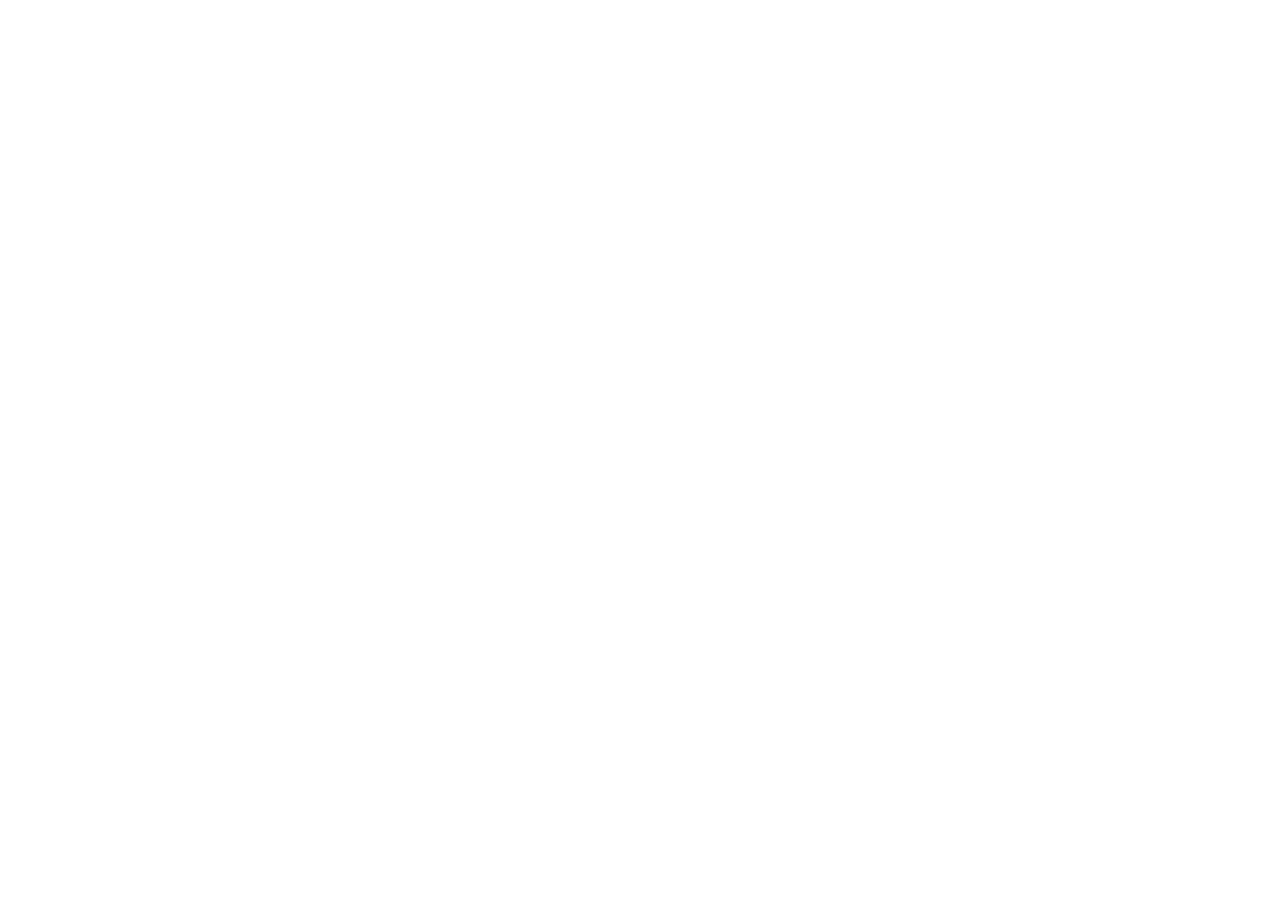
==== Contact.html @ b68d8ba4 "Mise à  jour" ====
<!DOCTYPE html>
<html lang="en">
<head>
    <meta charset="UTF-8">
    <meta name="viewport" content="width=device-width, initial-scale=1.0">
    <title>Contact | MS</title>
    <link rel="stylesheet" href="style.css">
</head>
<body>
    <header></header>
    <section></section>
    <footer></footer>
    <script src="main.js"></script>
</body>
</html>
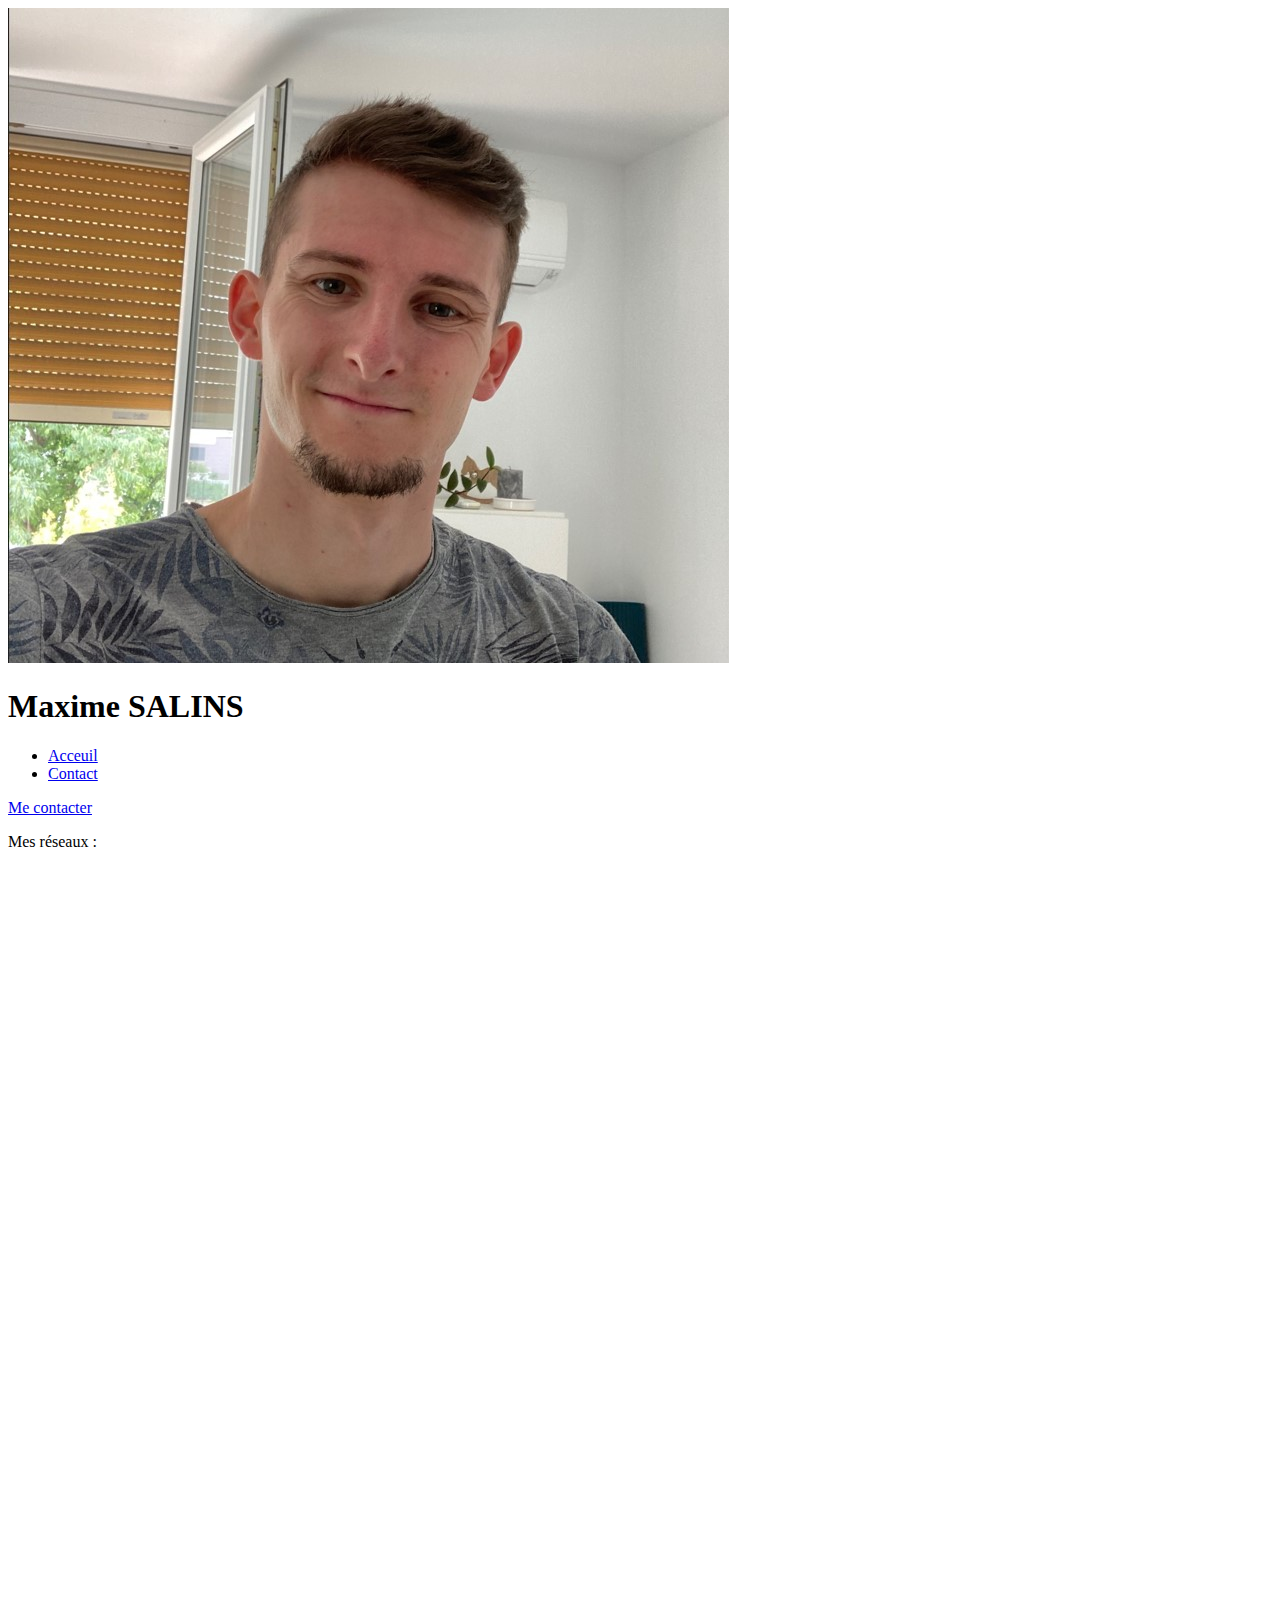
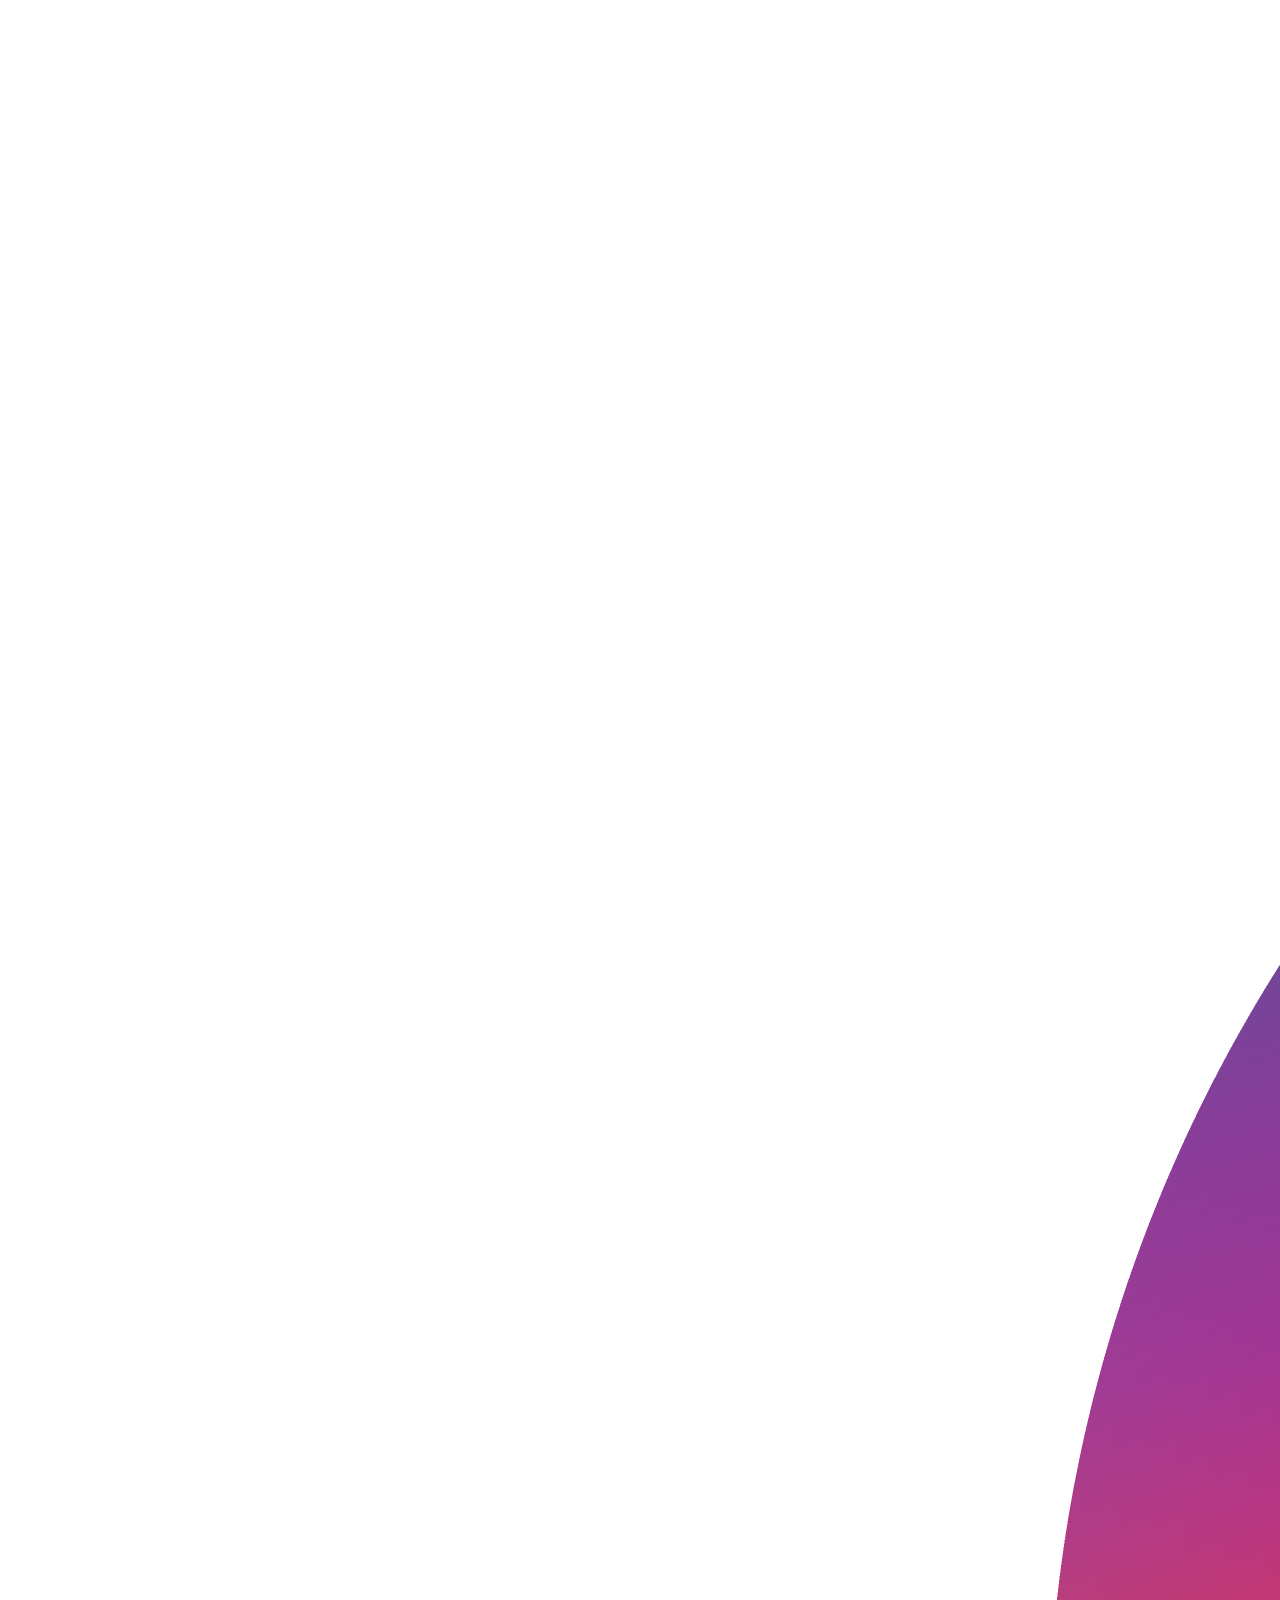
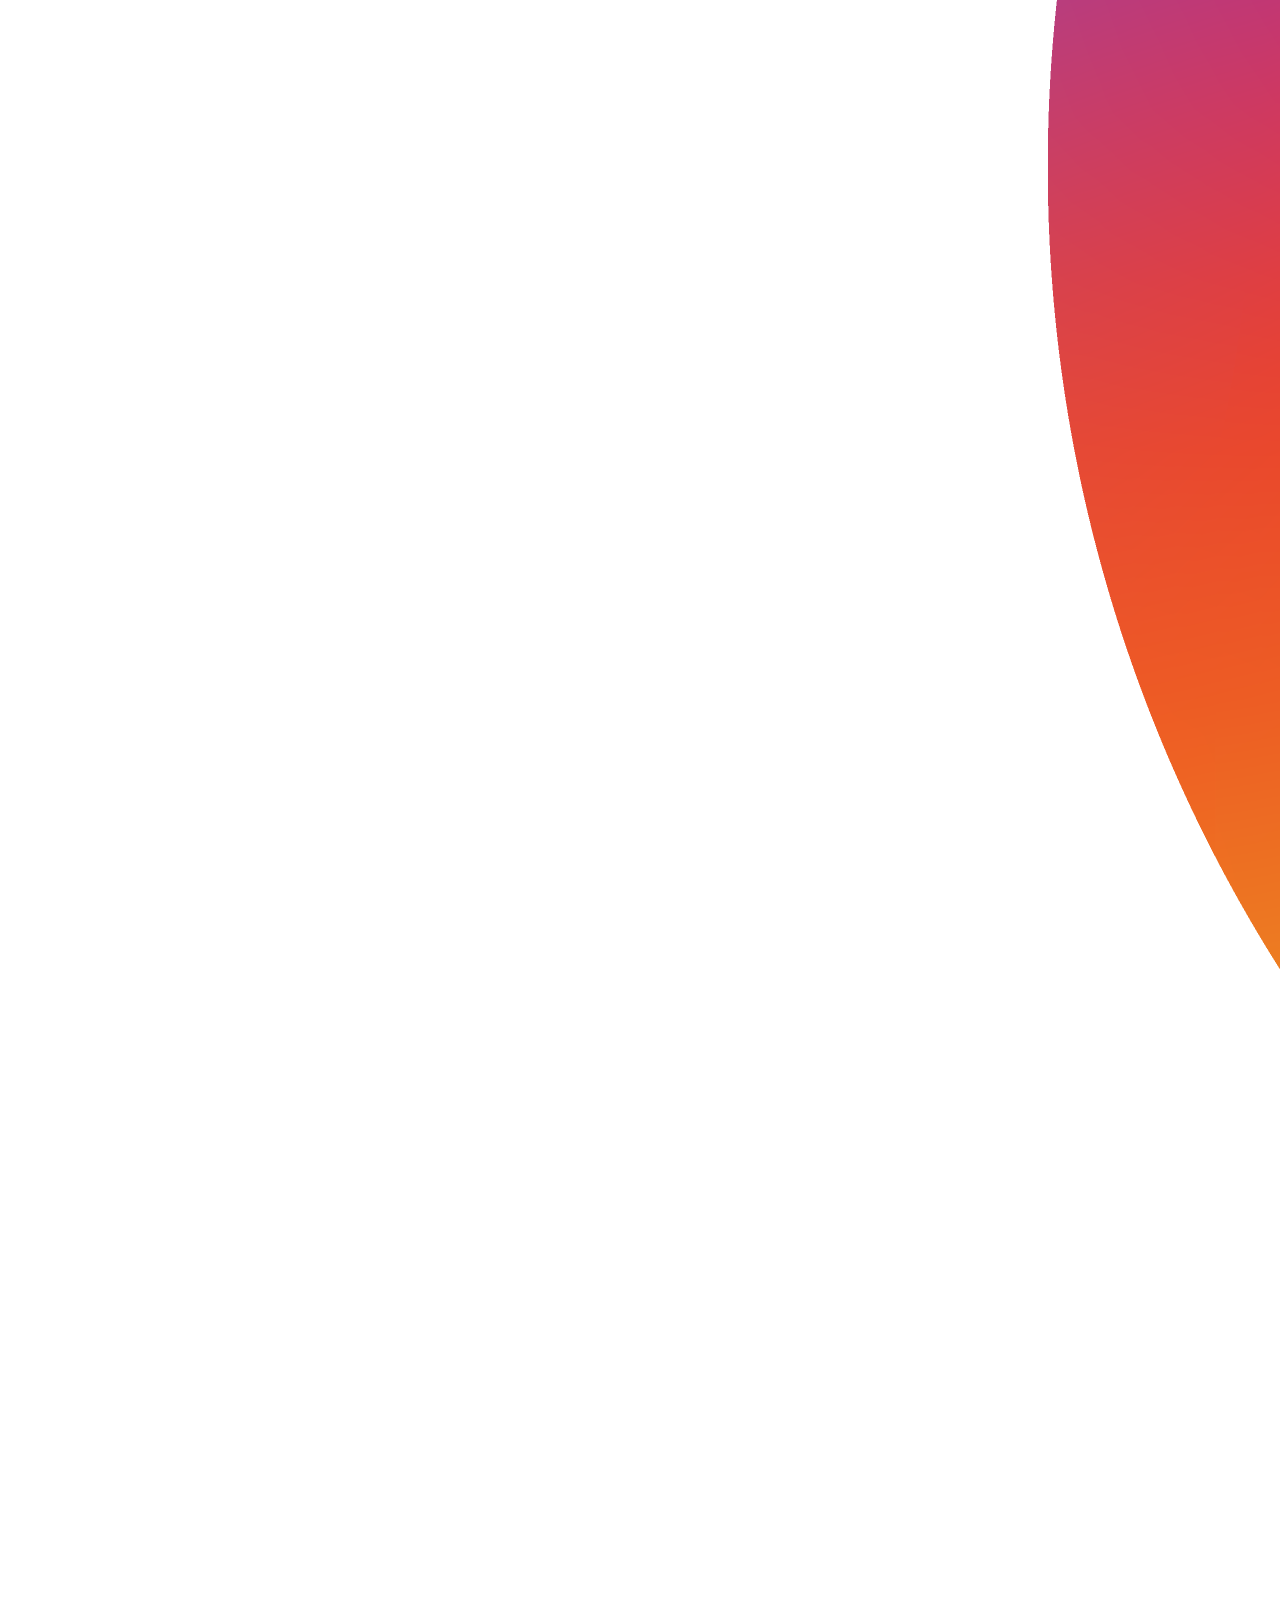
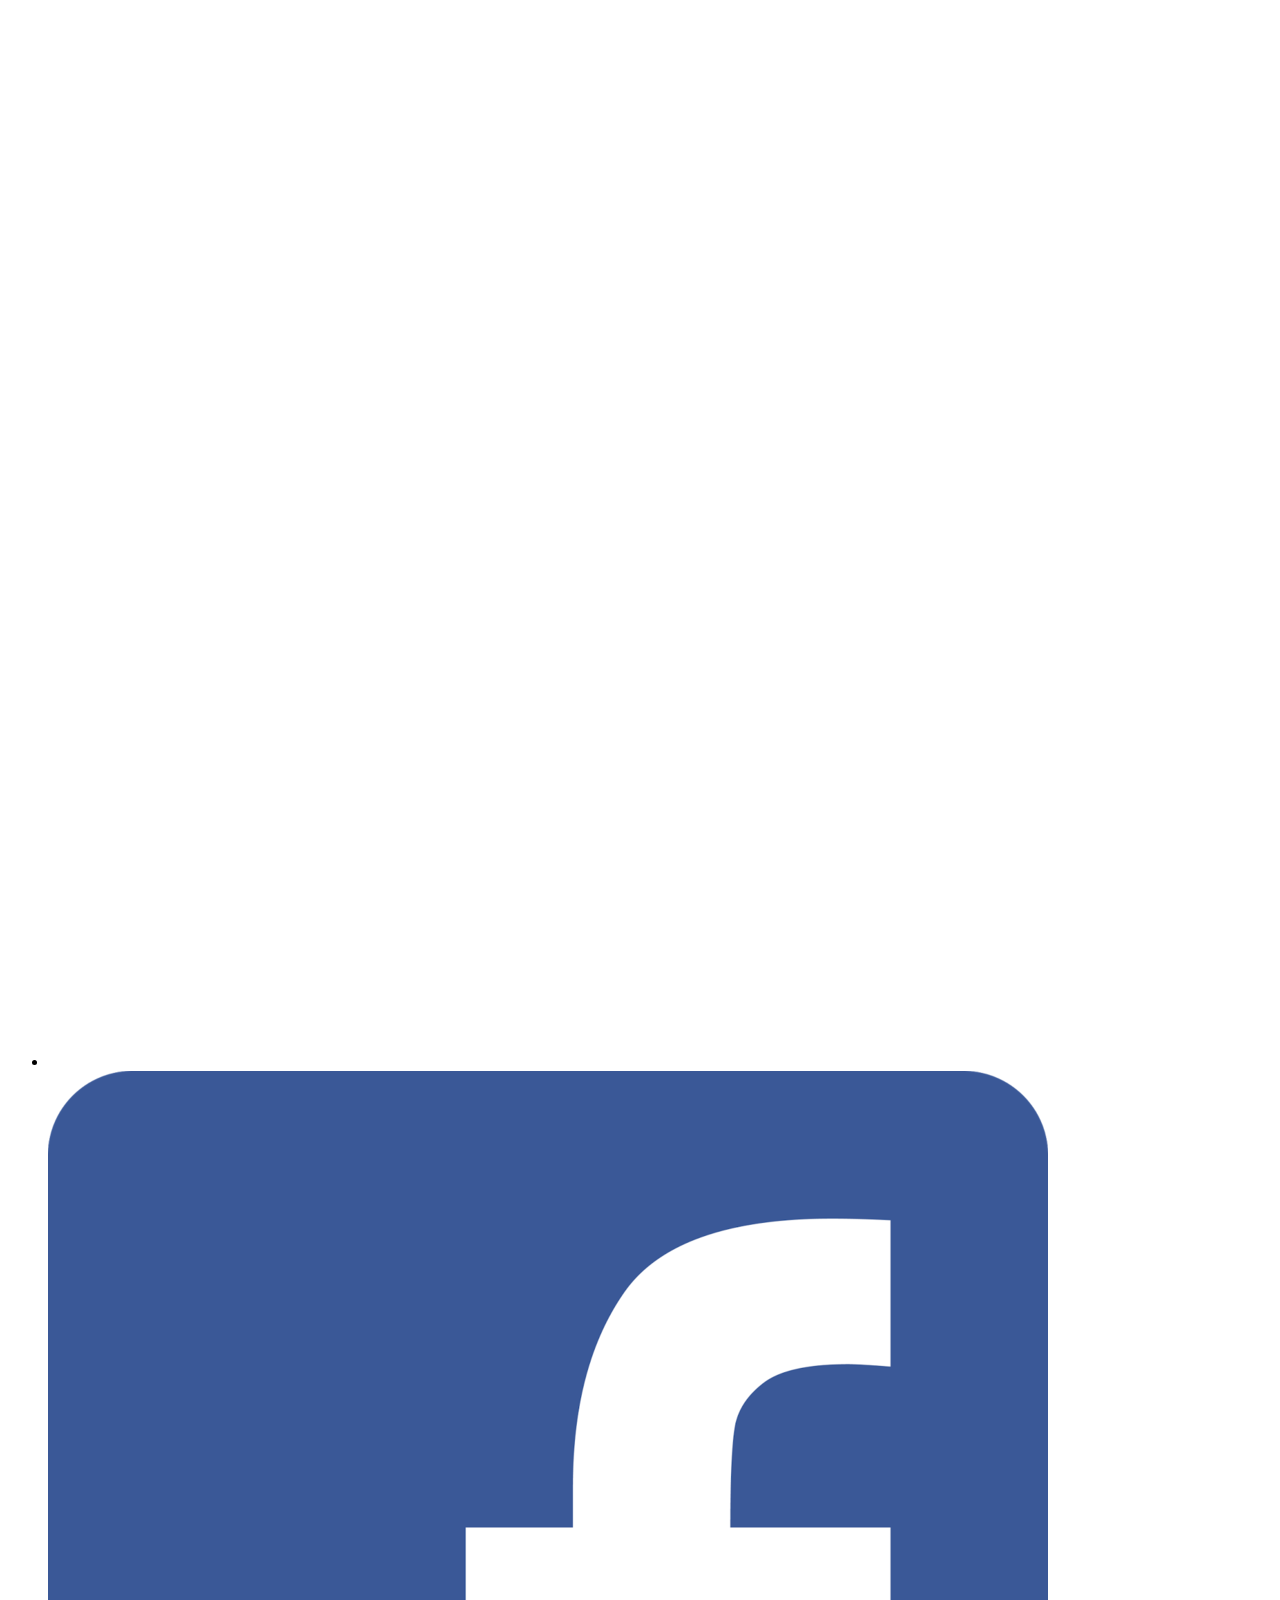
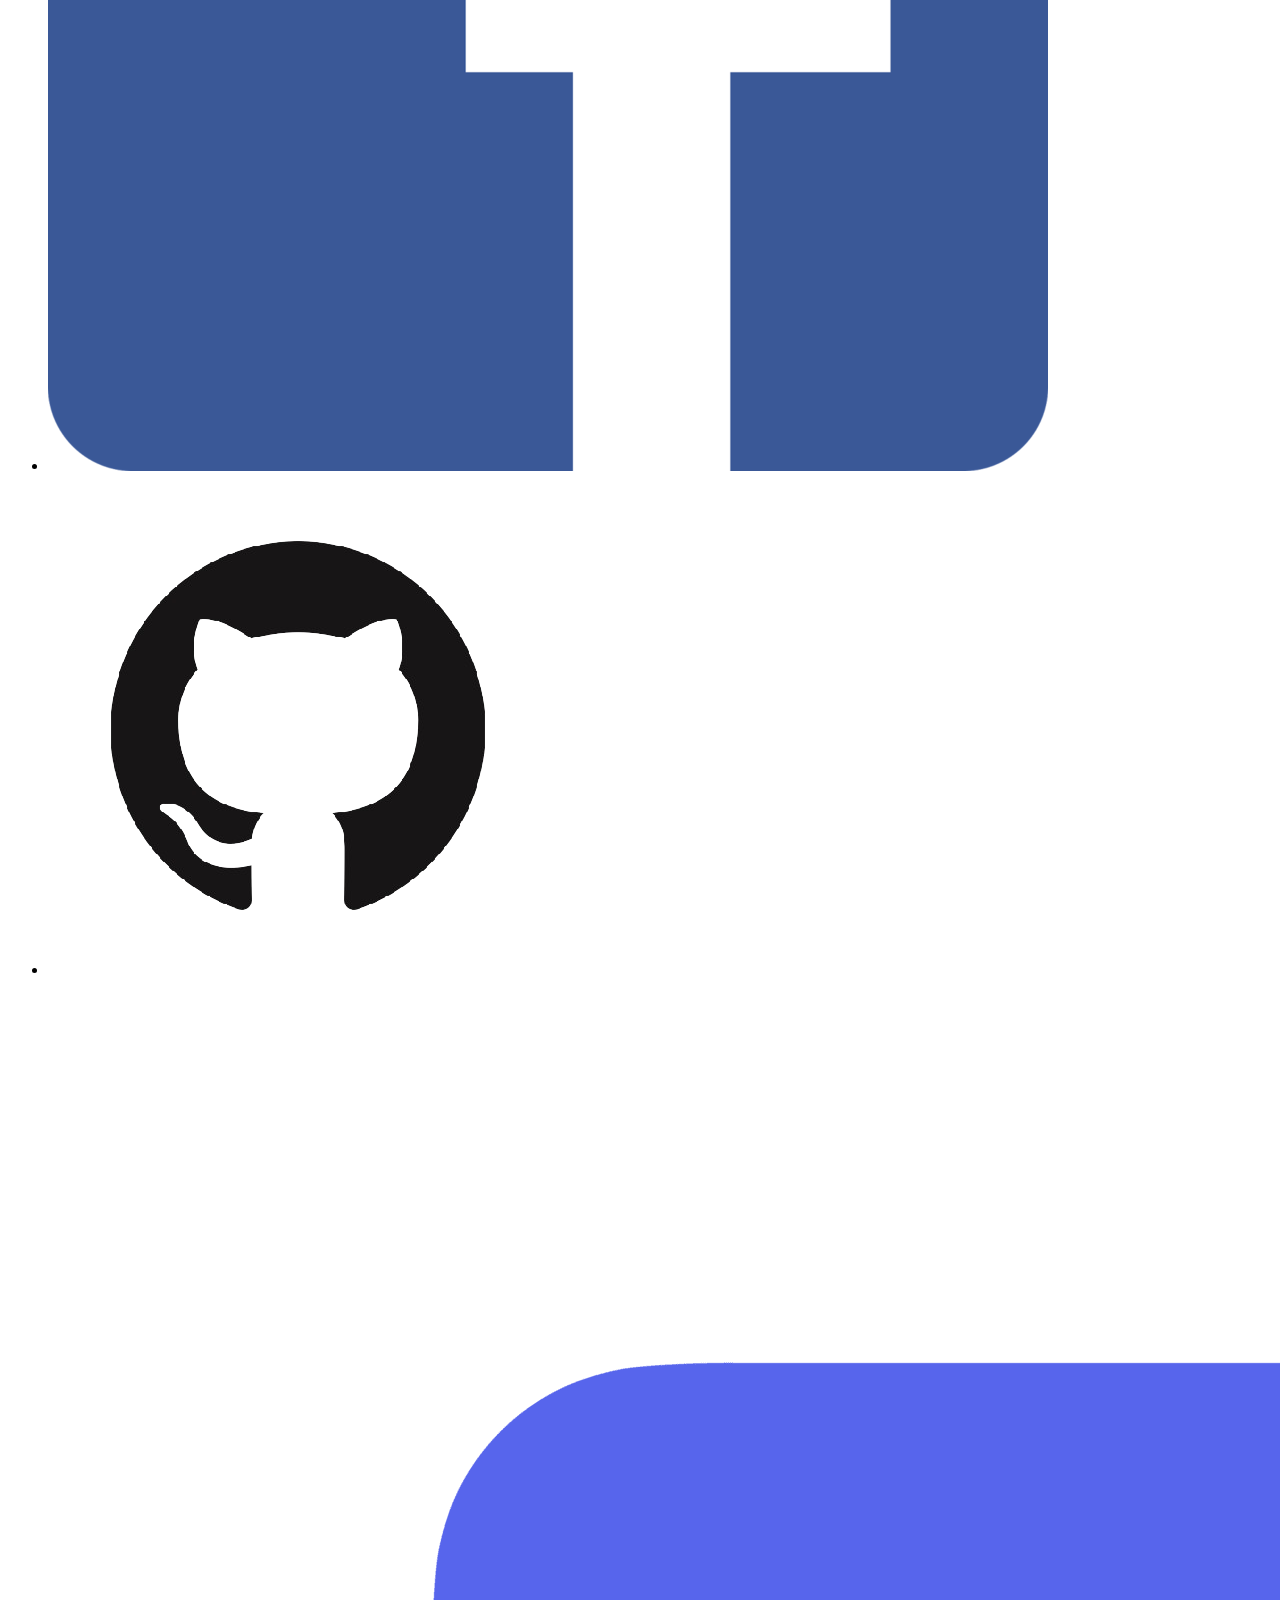
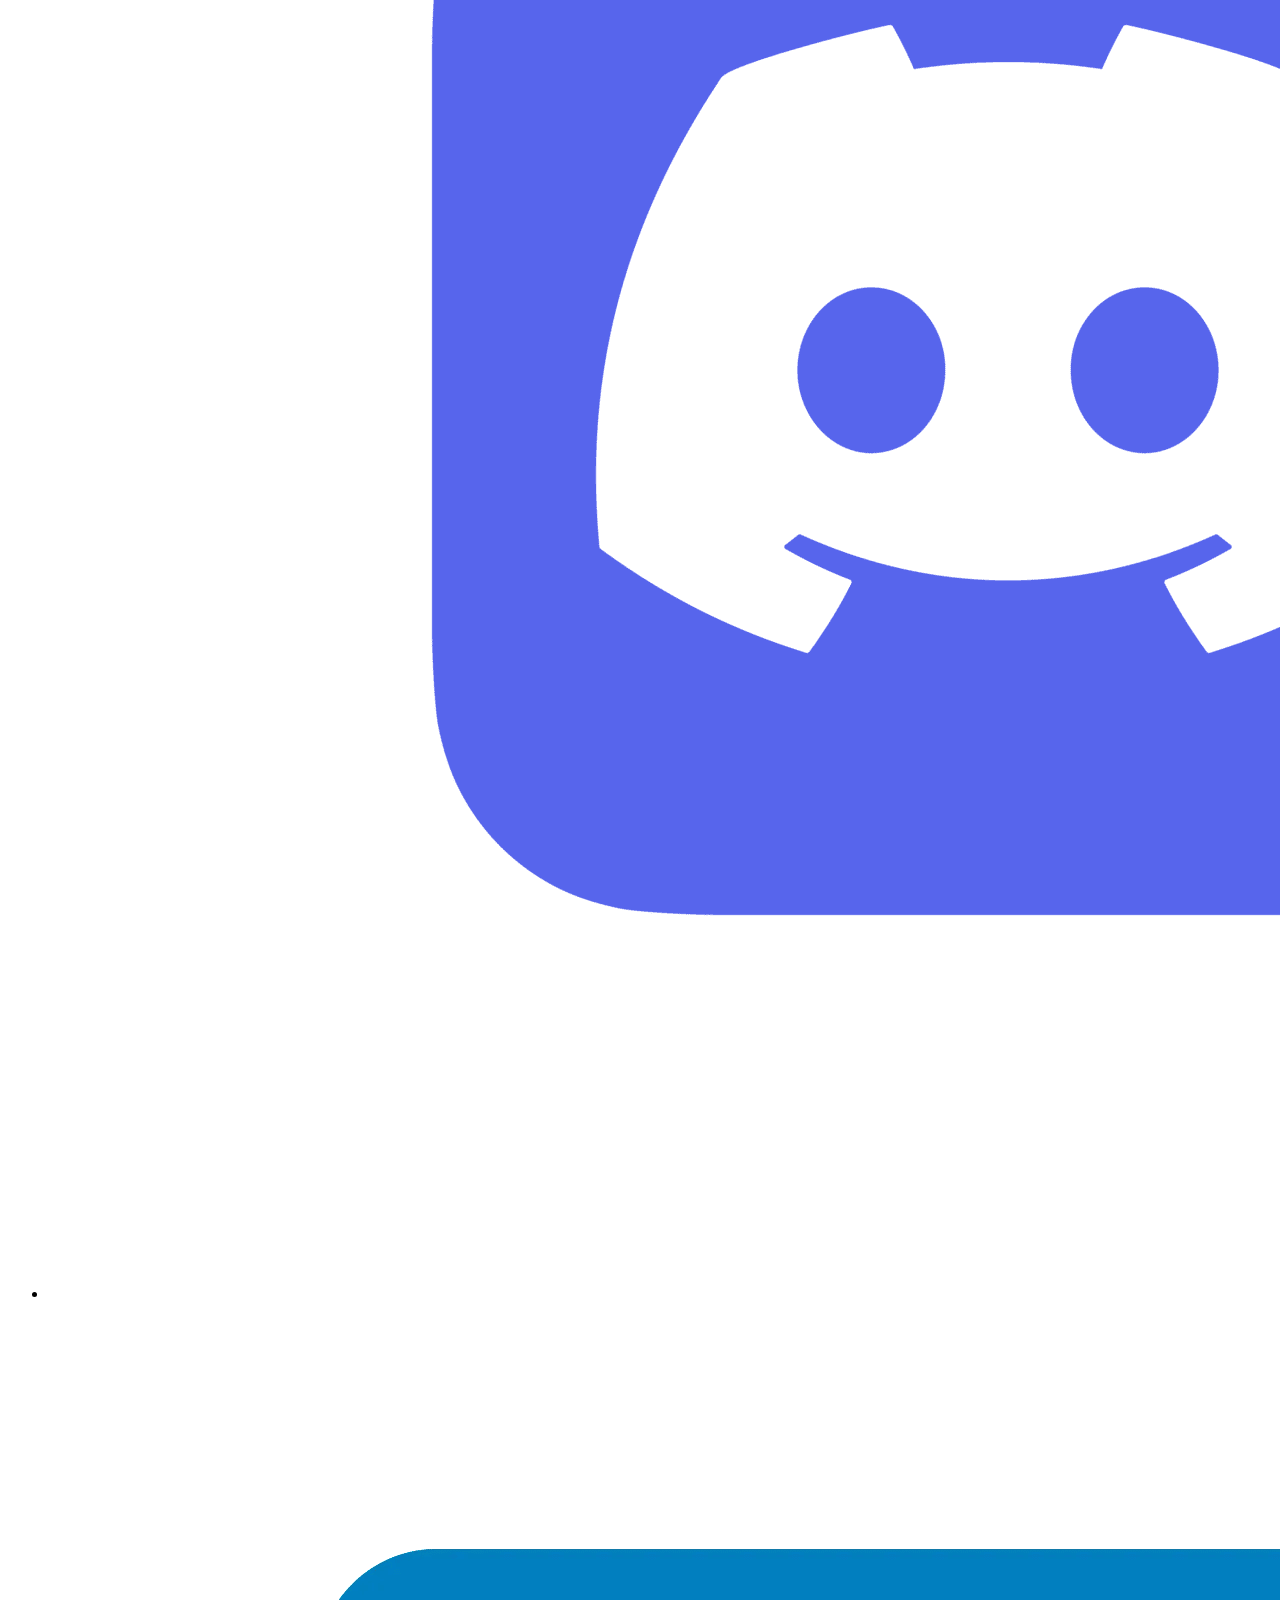
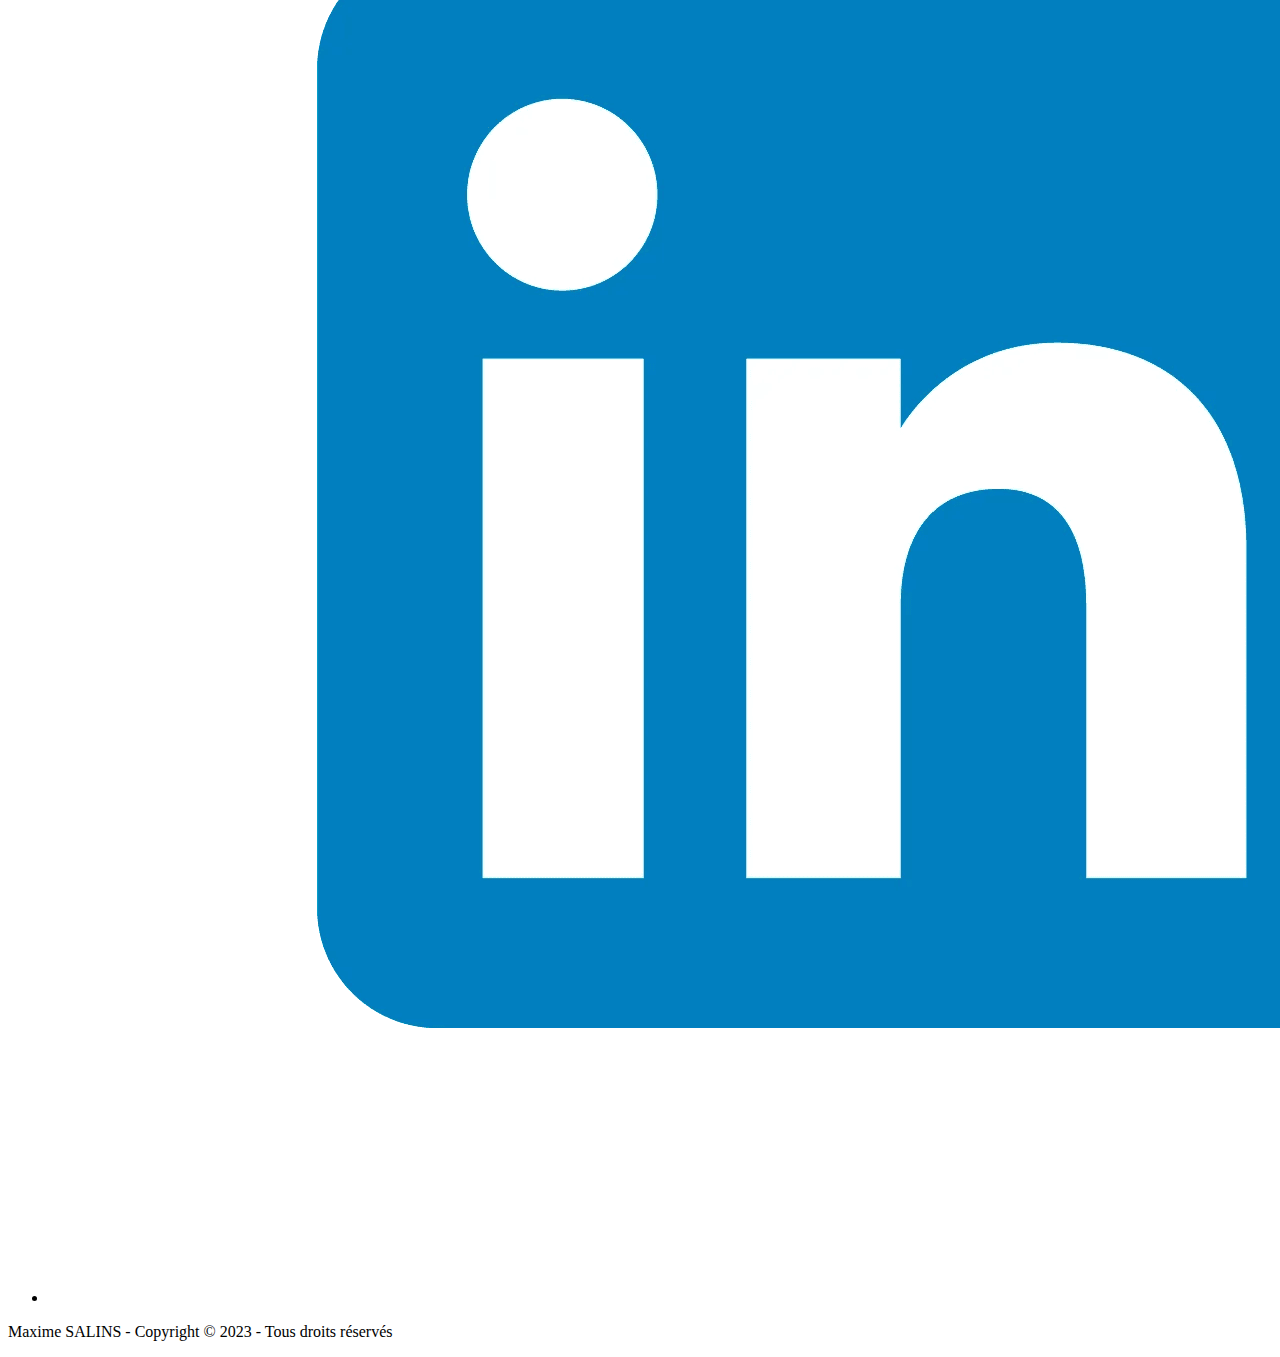
==== commit edb4d513: "Nouvelle version" ====
--- a/Contact.html
+++ b/Contact.html
@@ -4,12 +4,38 @@
     <meta charset="UTF-8">
     <meta name="viewport" content="width=device-width, initial-scale=1.0">
     <title>Contact | MS</title>
-    <link rel="stylesheet" href="style.css">
+    <link rel="stylesheet" href="Contact.style.css">
 </head>
 <body>
-    <header></header>
-    <section></section>
-    <footer></footer>
+    <header>
+        <img src="asset/photo-perso.jpg" alt="Photo-profil">
+        <h1>Maxime SALINS</h1>
+        <nav>
+            <ul>
+                <li><a href="index.html">Acceuil</a></li>
+                <li><a href="Contact.html">Contact</a></li>
+            </ul>
+        </nav>
+    </header>
+    <section>
+        <form action="">
+            
+        </form>
+    </section>
+    <footer>
+        <a href="Contact.html">Me contacter</a>
+        <nav>
+            <p>Mes réseaux :</p>
+            <ul>
+                <li><a href="https://www.instagram.com/maxime_salins/" target="_blank"><img src="asset/Instagram-logo.png" alt="Instagram-logo"></a></li>
+                <li><a href="https://www.facebook.com/profile.php?id=100010088231718" target="_blank"><img src="asset/FB-logo.png" alt="FB-logo"></a></li>
+                <li><a href="https://github.com/Maxime-SALINS" target="_blank"><img src="asset/Logo-GitHub.png" alt="Logo-GitHub"></a></li>
+                <li><a href="https://discord.gg/mXKbTFPu" target="_blank"><img src="asset/Logo-Discord.png" alt="Logo-Discord"></a></li>
+                <li><a href="https://www.linkedin.com/in/maxime-salins-091b7b204/" target="_blank"><img src="asset/logo-linkedin.png" alt="logo-linkedin"></a></li>
+            </ul>
+        </nav>
+        <p>Maxime SALINS - Copyright © 2023 - Tous droits réservés</p>
+    </footer>
     <script src="main.js"></script>
 </body>
 </html>--- a/Contact.style.css
+++ b/Contact.style.css
@@ -0,0 +1,11 @@
+/* Styles media pour le resposive*/
+
+@media screen and (min-width: 769px) {
+    /* Styles pour les écrans tablettes */
+}
+
+@media screen and (max-width: 768px) {
+    /* Styles pour les écrans mobiles */
+}
+
+/* Style Header*/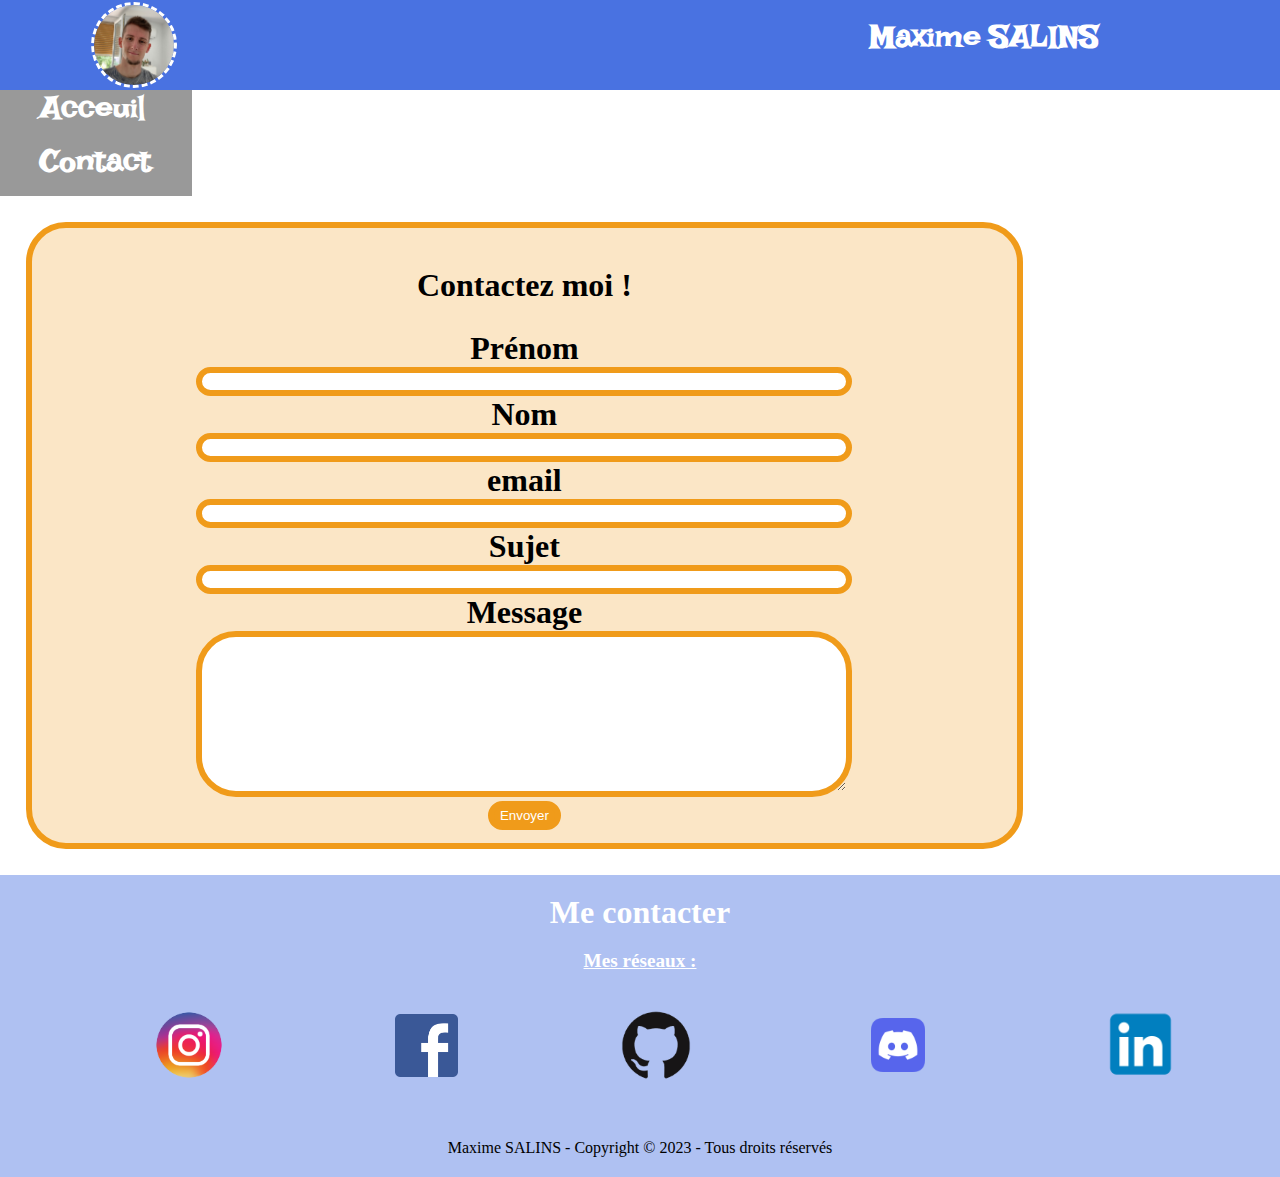
==== commit 9e2bbe62: "Mise à jour" ====
--- a/Contact.html
+++ b/Contact.html
@@ -5,36 +5,52 @@
     <meta name="viewport" content="width=device-width, initial-scale=1.0">
     <title>Contact | MS</title>
     <link rel="stylesheet" href="Contact.style.css">
+    <link rel="preconnect" href="https://fonts.googleapis.com">
+    <link rel="preconnect" href="https://fonts.gstatic.com" crossorigin>
+    <link href="https://fonts.googleapis.com/css2?family=Kaushan+Script&family=Lakki+Reddy&display=swap" rel="stylesheet">
 </head>
 <body>
     <header>
-        <img src="asset/photo-perso.jpg" alt="Photo-profil">
-        <h1>Maxime SALINS</h1>
-        <nav>
-            <ul>
+        <div class="header_title">
+            <img id="img_size" src="asset/photo-perso.jpg" alt="Photo-profil">
+            <h1>Maxime SALINS</h1>
+        </div>
+        <nav class="navbar_header">
+            <ul class="ul_navbar_header">
                 <li><a href="index.html">Acceuil</a></li>
                 <li><a href="Contact.html">Contact</a></li>
             </ul>
         </nav>
     </header>
-    <section>
+    <section id="section_form">
         <form action="">
-            
+            <h2>Contactez moi !</h2>
+            <label for="fname">Prénom</label><br>
+            <input type="text" id="fname" name="fname"><br>
+            <label for="lname">Nom</label><br>
+            <input type="text" id="lname" name="lname"><br>
+            <label for="email">email</label><br>
+            <input type="text" id="email" name="email"><br>
+            <label for="subject">Sujet</label><br>
+            <input type="text" id="subject" name="subject"><br>
+            <label for="descript">Message</label><br>
+            <textarea name="message" id="message" cols="30" rows="10"></textarea><br>
+            <input type="submit" value="Envoyer" id="submit">
         </form>
     </section>
     <footer>
-        <a href="Contact.html">Me contacter</a>
+        <a id="Contact_footer" href="Contact.html">Me contacter</a>
         <nav>
-            <p>Mes réseaux :</p>
-            <ul>
-                <li><a href="https://www.instagram.com/maxime_salins/" target="_blank"><img src="asset/Instagram-logo.png" alt="Instagram-logo"></a></li>
-                <li><a href="https://www.facebook.com/profile.php?id=100010088231718" target="_blank"><img src="asset/FB-logo.png" alt="FB-logo"></a></li>
-                <li><a href="https://github.com/Maxime-SALINS" target="_blank"><img src="asset/Logo-GitHub.png" alt="Logo-GitHub"></a></li>
-                <li><a href="https://discord.gg/mXKbTFPu" target="_blank"><img src="asset/Logo-Discord.png" alt="Logo-Discord"></a></li>
-                <li><a href="https://www.linkedin.com/in/maxime-salins-091b7b204/" target="_blank"><img src="asset/logo-linkedin.png" alt="logo-linkedin"></a></li>
+            <p id="p_footer_1">Mes réseaux :</p>
+            <ul class="ul_navbar_footer">
+                <li><a href="https://www.instagram.com/maxime_salins/" target="_blank"><img id="img_size_insta" src="asset/Instagram-logo.png" alt="Instagram-logo"></a></li>
+                <li><a href="https://www.facebook.com/profile.php?id=100010088231718" target="_blank"><img id="img_size_FB" src="asset/FB-logo.png" alt="FB-logo"></a></li>
+                <li><a href="https://github.com/Maxime-SALINS" target="_blank"><img class="img_size_footer" src="asset/Logo-GitHub.png" alt="Logo-GitHub"></a></li>
+                <li><a href="https://discord.gg/mXKbTFPu" target="_blank"><img class="img_size_footer" src="asset/Logo-Discord.png" alt="Logo-Discord"></a></li>
+                <li><a href="https://www.linkedin.com/in/maxime-salins-091b7b204/" target="_blank"><img class="img_size_footer" src="asset/logo-linkedin.png" alt="logo-linkedin"></a></li>
             </ul>
         </nav>
-        <p>Maxime SALINS - Copyright © 2023 - Tous droits réservés</p>
+        <p id="p_footer">Maxime SALINS - Copyright © 2023 - Tous droits réservés</p>
     </footer>
     <script src="main.js"></script>
 </body>
--- a/Contact.style.css
+++ b/Contact.style.css
@@ -8,4 +8,165 @@
     /* Styles pour les écrans mobiles */
 }
 
-/* Style Header*/+/*Style body */
+
+body{
+    margin: 0%;
+    padding: 0%;
+}
+
+/* Style Header */
+
+.header_title{
+    background-color: #4972E1;
+    display: flex;
+    flex-direction: row;
+    flex-wrap: nowrap;
+    justify-content: space-around;
+    align-items: center;
+    align-content: stretch;
+    width: 100%;
+    height: 10vh;
+}
+
+#img_size{
+    border: 3px dashed white;
+    border-radius: 300%;
+    margin-right: 40%;
+    width: 5rem;
+    height: 5rem;
+}
+
+h1{
+    font-family: 'Lakki Reddy', serif;
+    color: white;
+    width: 25%;
+    margin: 0%;
+}
+
+.navbar_header{
+    background-color: rgba(0 , 0 , 0 , 0.4);
+    width: 12rem;
+}
+
+.ul_navbar_header{
+    list-style-type: none;
+    display: inline-block;
+    margin: 0%;
+}
+
+Li a {
+    color: white;
+    text-decoration: none;
+    font-family: 'Lakki Reddy' , serif;
+    font-weight: bolder;
+    font-size: xx-large;
+}
+
+/* Style formaulaire */
+
+#section_form {
+    background-color: #F09B1A40;
+    border: 6px solid #F09B1A;
+    border-radius: 40px;
+    text-align: center;
+    width: 60rem;
+    padding: 1%;
+    margin : 2% ;
+}
+
+h2{
+    font-weight: bolder;
+    font-size: xx-large;
+}
+
+label{
+    font-weight: bolder;
+    font-size: xx-large;
+}
+
+#fname{
+    border: 6px solid #F09B1A;
+    border-radius: 40px;
+    width: 40rem;
+}
+
+#lname{
+    border: 6px solid #F09B1A;
+    border-radius: 40px;
+    width: 40rem;
+}
+
+#email{
+    border: 6px solid #F09B1A;
+    border-radius: 40px;
+    width: 40rem;
+}
+
+#subject{
+    border: 6px solid #F09B1A;
+    border-radius: 40px;
+    width: 40rem;
+}
+
+#message{
+    border: 6px solid #F09B1A;
+    border-radius: 40px;
+    width: 40rem;
+}
+
+#submit{
+    background-color: #F09B1A;
+    border: 6px solid #F09B1A;
+    border-radius: 40px;
+    color: white;
+
+}
+
+/* Style footer */
+
+footer{
+    background-color: #4971e170;
+    text-align: center;
+    padding: 1.5%;
+}
+
+.ul_navbar_footer{
+    list-style-type: none;
+    display: flex;
+    justify-content: space-around;
+    align-items: center;
+}
+
+.img_size_footer{
+    width: 10vh;
+    height: 10vh;
+}
+
+#img_size_insta {
+    width: 12vh;
+    height: 12vh;
+}
+
+#img_size_FB{
+    width: 7vh;
+    height: 7vh;
+}
+
+#Contact_footer{
+    color: white;
+    font-size: xx-large;
+    font-weight: bolder;
+    text-decoration: none;
+}
+
+#p_footer_1{
+    color: white;
+    font-size: larger;
+    font-weight: bolder;
+    text-decoration: underline;
+}
+
+#p_footer{
+    margin-bottom: 0%;
+}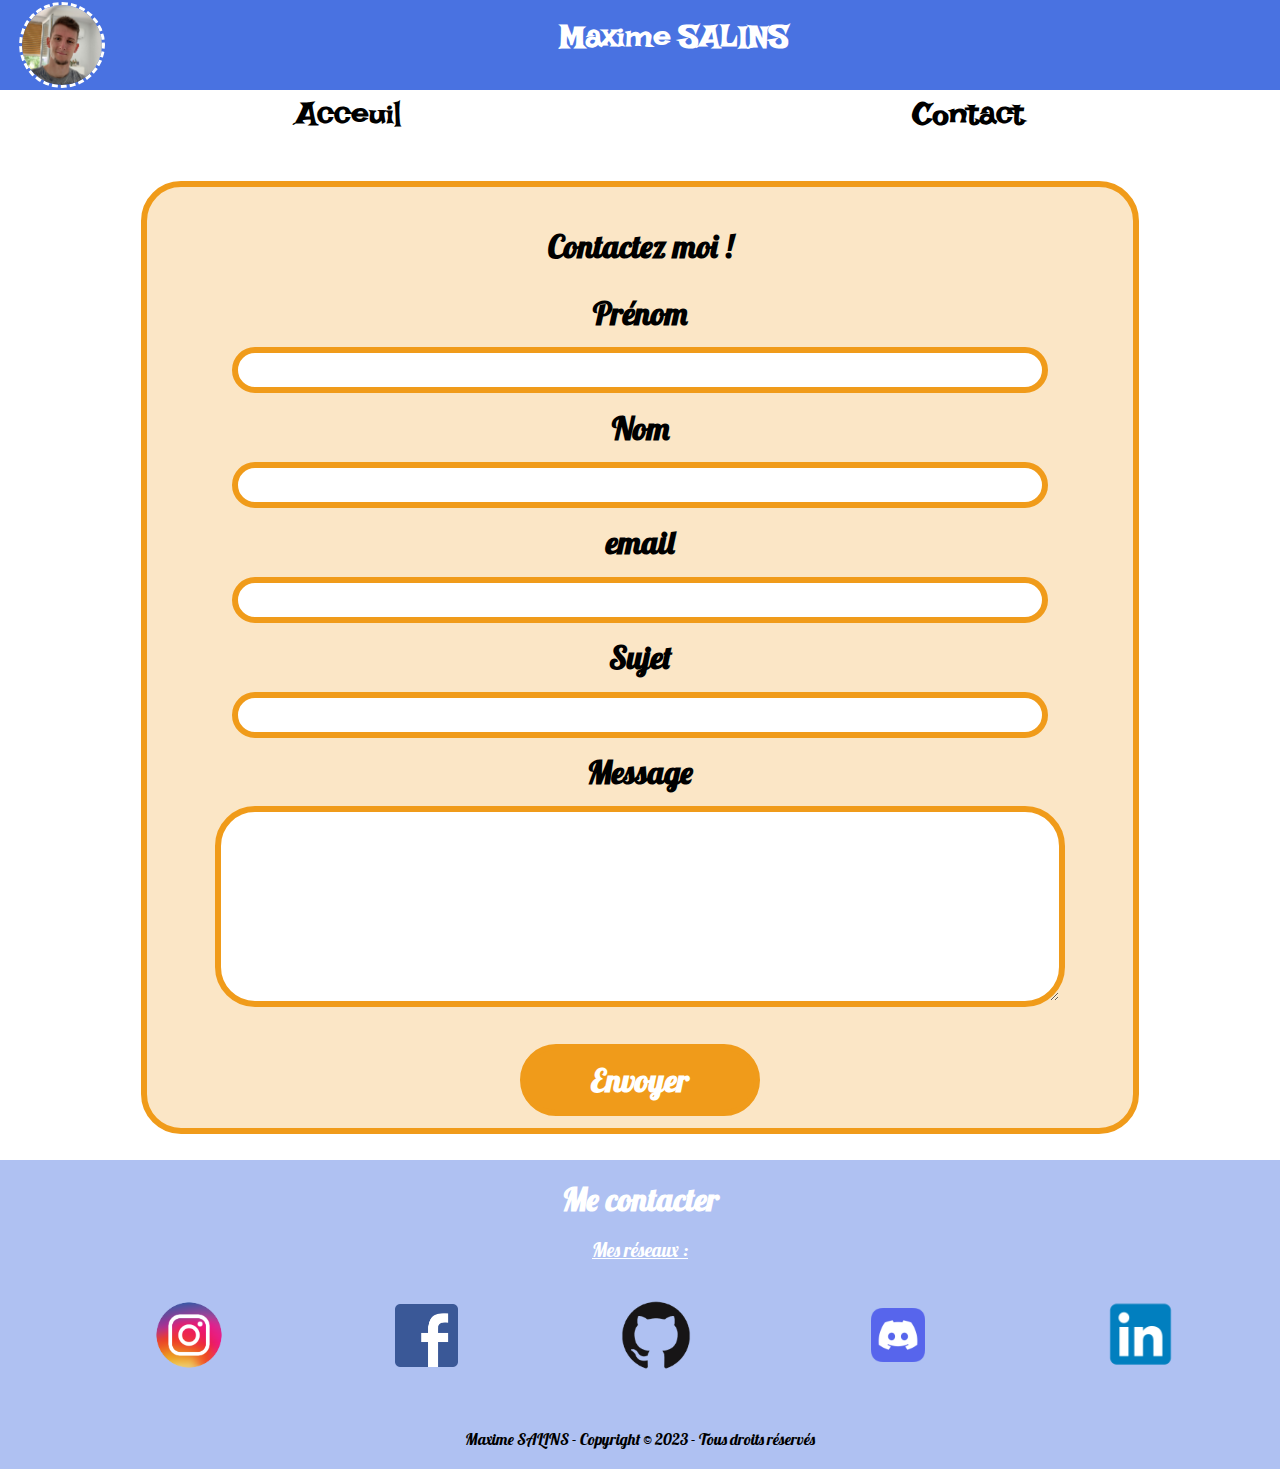
==== commit b11434b4: "Mise à jour" ====
--- a/Contact.html
+++ b/Contact.html
@@ -8,6 +8,9 @@
     <link rel="preconnect" href="https://fonts.googleapis.com">
     <link rel="preconnect" href="https://fonts.gstatic.com" crossorigin>
     <link href="https://fonts.googleapis.com/css2?family=Kaushan+Script&family=Lakki+Reddy&display=swap" rel="stylesheet">
+    <link rel="preconnect" href="https://fonts.googleapis.com">
+    <link rel="preconnect" href="https://fonts.gstatic.com" crossorigin>
+    <link href="https://fonts.googleapis.com/css2?family=Lobster&display=swap" rel="stylesheet">
 </head>
 <body>
     <header>
@@ -17,27 +20,29 @@
         </div>
         <nav class="navbar_header">
             <ul class="ul_navbar_header">
-                <li><a href="index.html">Acceuil</a></li>
-                <li><a href="Contact.html">Contact</a></li>
+                <li class="style_li"><a href="index.html">Acceuil</a></li>
+                <li class="style_li"><a href="Contact.html">Contact</a></li>
             </ul>
         </nav>
     </header>
-    <section id="section_form">
-        <form action="">
+    <div class="container">
+        <section id="section_form">
             <h2>Contactez moi !</h2>
-            <label for="fname">Prénom</label><br>
-            <input type="text" id="fname" name="fname"><br>
-            <label for="lname">Nom</label><br>
-            <input type="text" id="lname" name="lname"><br>
-            <label for="email">email</label><br>
-            <input type="text" id="email" name="email"><br>
-            <label for="subject">Sujet</label><br>
-            <input type="text" id="subject" name="subject"><br>
-            <label for="descript">Message</label><br>
-            <textarea name="message" id="message" cols="30" rows="10"></textarea><br>
-            <input type="submit" value="Envoyer" id="submit">
-        </form>
-    </section>
+            <form action="">
+                <label for="fname">Prénom</label><br>
+                <input type="text" id="fname" name="fname"><br>
+                <label for="lname">Nom</label><br>
+                <input type="text" id="lname" name="lname"><br>
+                <label for="email">email</label><br>
+                <input type="text" id="email" name="email"><br>
+                <label for="subject">Sujet</label><br>
+                <input type="text" id="subject" name="subject"><br>
+                <label for="descript">Message</label><br>
+                <textarea name="message" id="message" cols="30" rows="10"></textarea><br>
+                <input type="submit" value="Envoyer" id="submit">
+            </form>
+        </section>
+    </div>
     <footer>
         <a id="Contact_footer" href="Contact.html">Me contacter</a>
         <nav>
--- a/Contact.style.css
+++ b/Contact.style.css
@@ -17,12 +17,12 @@
 
 /* Style Header */
 
+
 .header_title{
     background-color: #4972E1;
     display: flex;
     flex-direction: row;
     flex-wrap: nowrap;
-    justify-content: space-around;
     align-items: center;
     align-content: stretch;
     width: 100%;
@@ -32,12 +32,14 @@
 #img_size{
     border: 3px dashed white;
     border-radius: 300%;
-    margin-right: 40%;
+    margin-right: 32%;
+    margin-left: 1.5%;
     width: 5rem;
     height: 5rem;
 }
 
 h1{
+    text-align: center;
     font-family: 'Lakki Reddy', serif;
     color: white;
     width: 25%;
@@ -45,18 +47,25 @@
 }
 
 .navbar_header{
-    background-color: rgba(0 , 0 , 0 , 0.4);
-    width: 12rem;
+    background-color: white ;
+    width: 100%;
 }
 
 .ul_navbar_header{
     list-style-type: none;
-    display: inline-block;
+    display: flex;
+    justify-content: space-around;
+    align-items: center;
     margin: 0%;
 }
 
+.style_li{
+    padding: 0.5%;
+    text-align: center
+}
+
 Li a {
-    color: white;
+    color: black;
     text-decoration: none;
     font-family: 'Lakki Reddy' , serif;
     font-weight: bolder;
@@ -64,6 +73,13 @@
 }
 
 /* Style formaulaire */
+
+.container{
+    display: flex;
+    justify-content: center;
+    align-items: center;
+    margin-top: 2%; 
+}
 
 #section_form {
     background-color: #F09B1A40;
@@ -72,15 +88,17 @@
     text-align: center;
     width: 60rem;
     padding: 1%;
-    margin : 2% ;
+    margin-bottom: 2%;
 }
 
 h2{
+    font-family: 'Lobster', sans-serif;
     font-weight: bolder;
     font-size: xx-large;
 }
 
 label{
+    font-family: 'Lobster', sans-serif;
     font-weight: bolder;
     font-size: xx-large;
 }
@@ -88,39 +106,63 @@
 #fname{
     border: 6px solid #F09B1A;
     border-radius: 40px;
-    width: 40rem;
+    width: 50rem;
+    height: 2rem;
+    margin: 1.5%;
 }
 
 #lname{
     border: 6px solid #F09B1A;
     border-radius: 40px;
-    width: 40rem;
-}
+    width: 50rem;
+    height: 2rem;
+    margin: 1.5%;
+}
+
 
 #email{
     border: 6px solid #F09B1A;
     border-radius: 40px;
-    width: 40rem;
-}
+    width: 50rem;
+    height: 2rem;
+    margin: 1.5%;
+}
+
 
 #subject{
     border: 6px solid #F09B1A;
     border-radius: 40px;
-    width: 40rem;
+    width: 50rem;
+    height: 2rem;
+    margin: 1.5%;
 }
 
 #message{
     border: 6px solid #F09B1A;
     border-radius: 40px;
-    width: 40rem;
+    width: 50rem;
+    padding: 2%;
+    margin: 1.5%;
 }
 
 #submit{
     background-color: #F09B1A;
     border: 6px solid #F09B1A;
     border-radius: 40px;
-    color: white;
-
+    font-family: 'Lobster', sans-serif;
+    color: white;
+    font-size: xx-large;
+    font-weight: bolder;
+    width: 15rem;
+    padding: 1%;
+    margin-top: 2%;
+}
+
+#submit:hover{
+    transition: 1s;
+    background-color: #4972E1;
+    border: 6px solid #4972E1;
+    color: black;
 }
 
 /* Style footer */
@@ -154,6 +196,7 @@
 }
 
 #Contact_footer{
+    font-family: 'Lobster', sans-serif;
     color: white;
     font-size: xx-large;
     font-weight: bolder;
@@ -161,12 +204,13 @@
 }
 
 #p_footer_1{
+    font-family: 'Lobster', sans-serif;
     color: white;
     font-size: larger;
-    font-weight: bolder;
     text-decoration: underline;
 }
 
 #p_footer{
+    font-family: 'Lobster', sans-serif;
     margin-bottom: 0%;
 }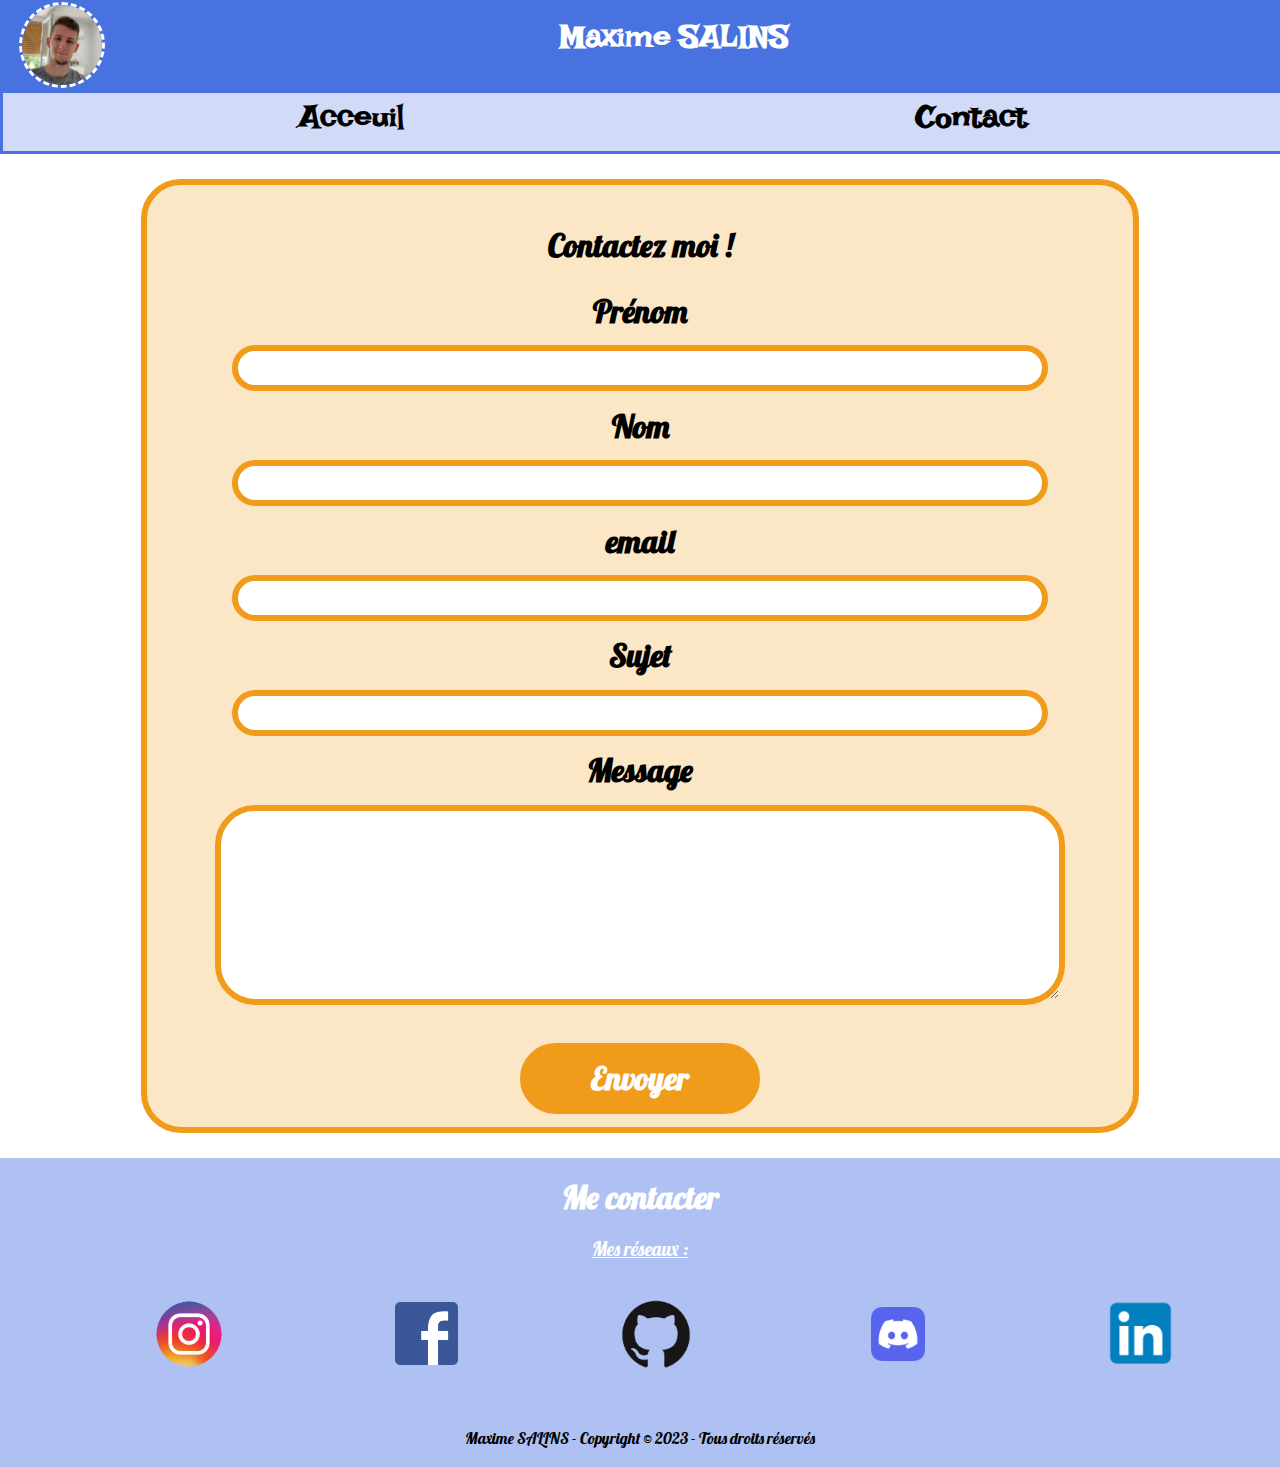
==== commit 10bd0c63: "Mise à jour" ====
--- a/Contact.html
+++ b/Contact.html
@@ -1,5 +1,5 @@
 <!DOCTYPE html>
-<html lang="en">
+<html lang="fr">
 <head>
     <meta charset="UTF-8">
     <meta name="viewport" content="width=device-width, initial-scale=1.0">
--- a/Contact.style.css
+++ b/Contact.style.css
@@ -47,8 +47,10 @@
 }
 
 .navbar_header{
-    background-color: white ;
+    background-color: #4971e140 ;
+    border: 3px solid #4972E1;
     width: 100%;
+    height: 3.6rem;
 }
 
 .ul_navbar_header{
@@ -70,6 +72,11 @@
     font-family: 'Lakki Reddy' , serif;
     font-weight: bolder;
     font-size: xx-large;
+}
+
+Li a:hover{
+    transition: 0.6s;
+    color: #4972E1;
 }
 
 /* Style formaulaire */
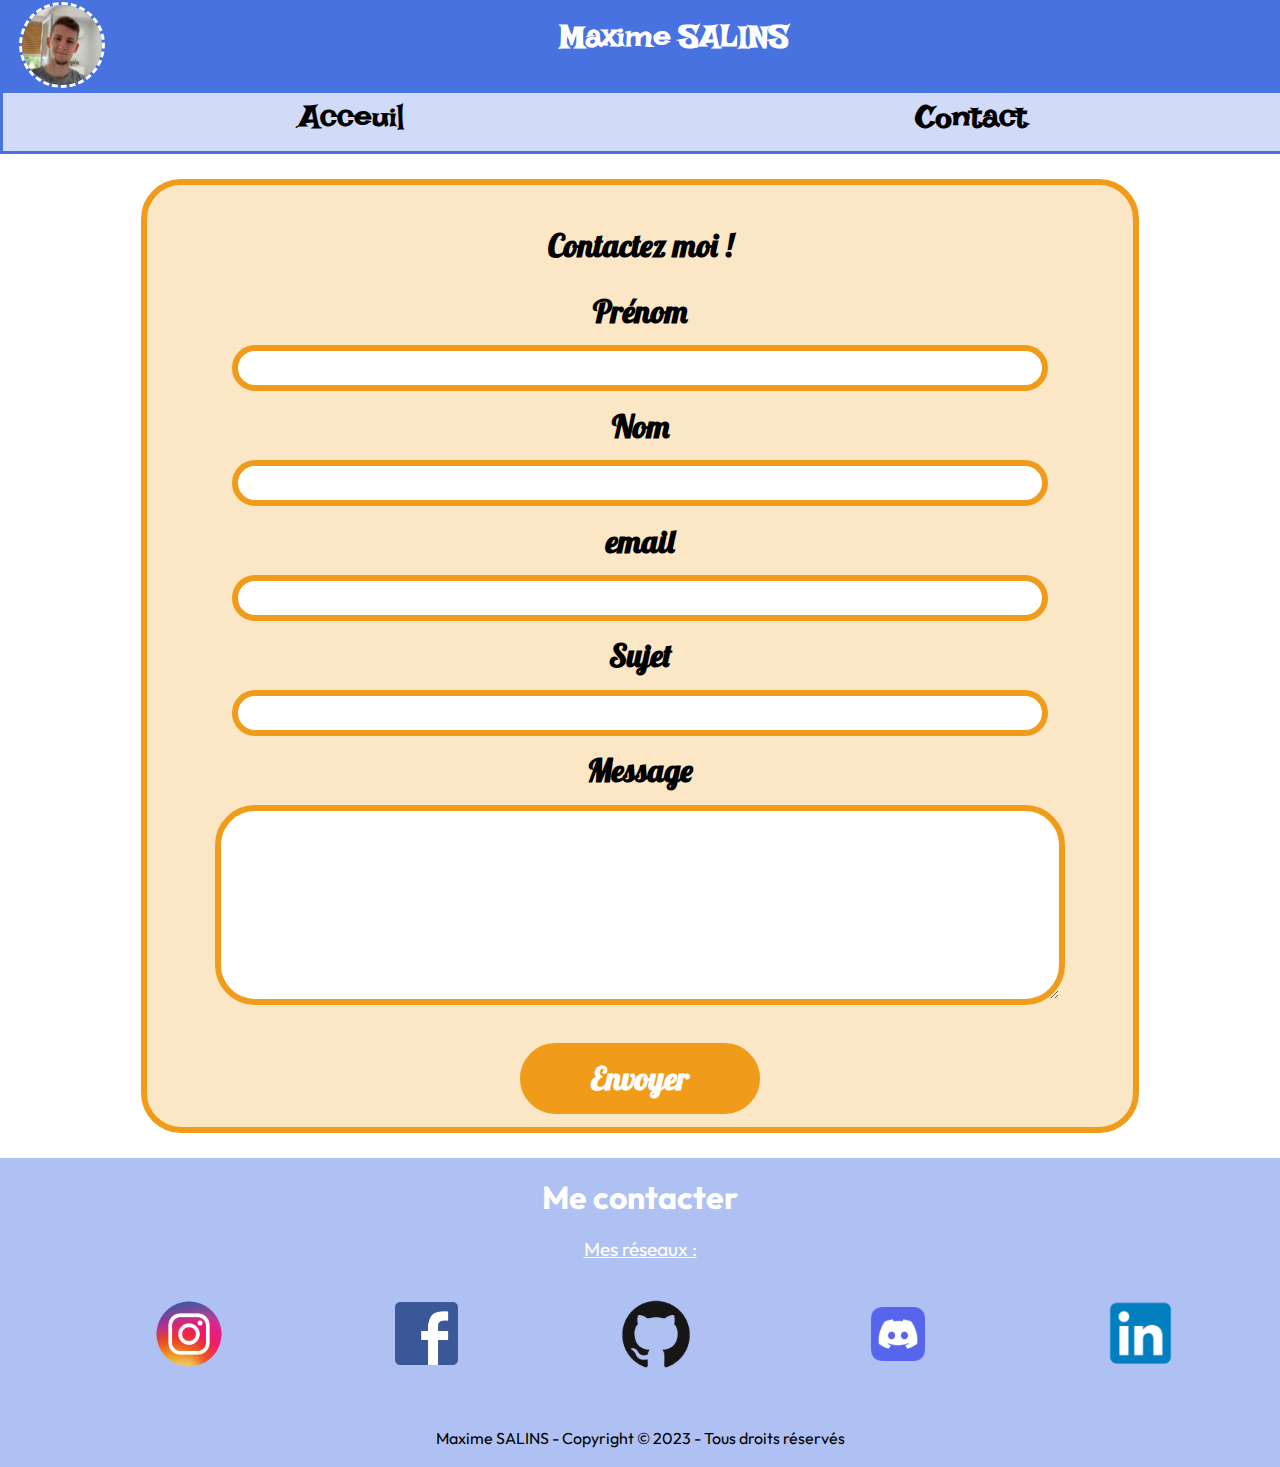
==== commit 306e426e: "Mise à jour" ====
--- a/Contact.html
+++ b/Contact.html
@@ -11,6 +11,9 @@
     <link rel="preconnect" href="https://fonts.googleapis.com">
     <link rel="preconnect" href="https://fonts.gstatic.com" crossorigin>
     <link href="https://fonts.googleapis.com/css2?family=Lobster&display=swap" rel="stylesheet">
+    <link rel="preconnect" href="https://fonts.googleapis.com">
+    <link rel="preconnect" href="https://fonts.gstatic.com" crossorigin>
+    <link href="https://fonts.googleapis.com/css2?family=Outfit:wght@500&display=swap" rel="stylesheet">
 </head>
 <body>
     <header>
--- a/Contact.style.css
+++ b/Contact.style.css
@@ -203,7 +203,7 @@
 }
 
 #Contact_footer{
-    font-family: 'Lobster', sans-serif;
+    font-family: 'Outfit', sans-serif;
     color: white;
     font-size: xx-large;
     font-weight: bolder;
@@ -211,13 +211,13 @@
 }
 
 #p_footer_1{
-    font-family: 'Lobster', sans-serif;
+    font-family: 'Outfit', sans-serif;
     color: white;
     font-size: larger;
     text-decoration: underline;
 }
 
 #p_footer{
-    font-family: 'Lobster', sans-serif;
+    font-family: 'Outfit', sans-serif;
     margin-bottom: 0%;
 }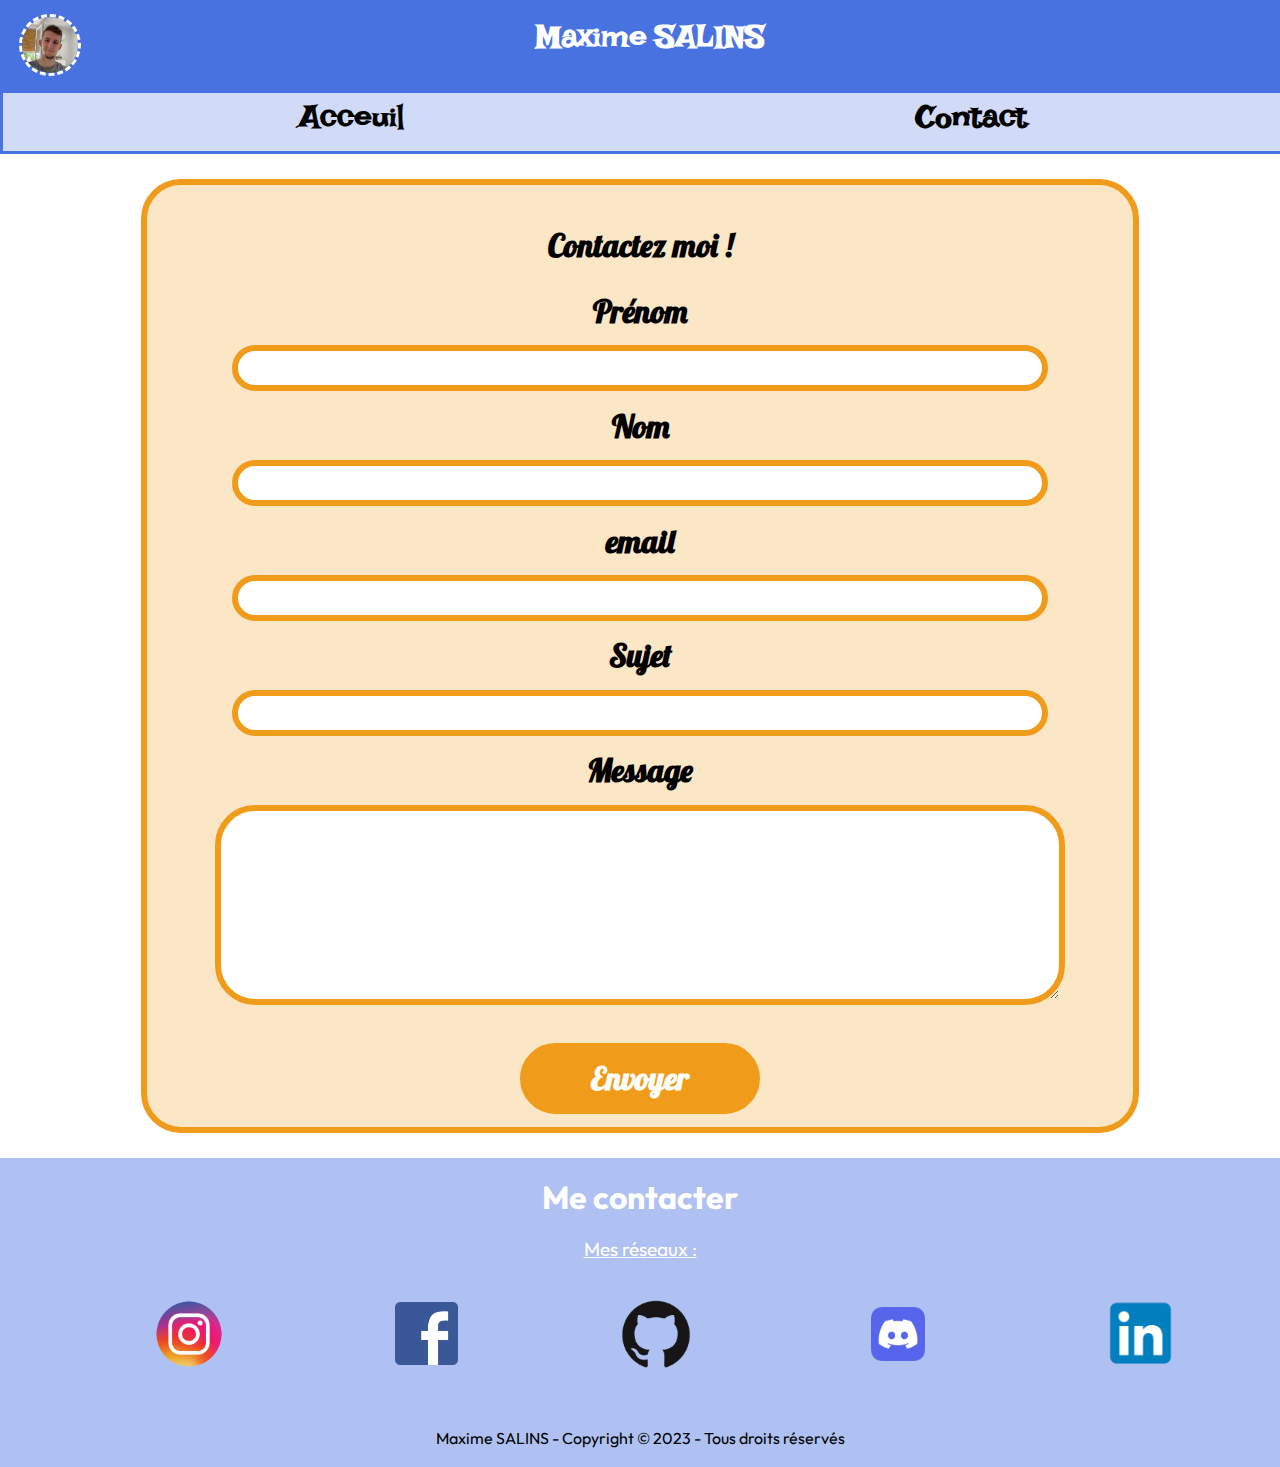
==== commit ee65360b: "Update rangement" ====
--- a/Contact.html
+++ b/Contact.html
@@ -4,7 +4,7 @@
     <meta charset="UTF-8">
     <meta name="viewport" content="width=device-width, initial-scale=1.0">
     <title>Contact | MS</title>
-    <link rel="stylesheet" href="Contact.style.css">
+    <link rel="stylesheet" href="asset/css/Contact.style.css">
     <link rel="preconnect" href="https://fonts.googleapis.com">
     <link rel="preconnect" href="https://fonts.gstatic.com" crossorigin>
     <link href="https://fonts.googleapis.com/css2?family=Kaushan+Script&family=Lakki+Reddy&display=swap" rel="stylesheet">
@@ -18,7 +18,7 @@
 <body>
     <header>
         <div class="header_title">
-            <img id="img_size" src="asset/photo-perso.jpg" alt="Photo-profil">
+            <img id="img_size" src="asset/images/photo-perso.jpg" alt="Photo-profil">
             <h1>Maxime SALINS</h1>
         </div>
         <nav class="navbar_header">
@@ -51,15 +51,15 @@
         <nav>
             <p id="p_footer_1">Mes réseaux :</p>
             <ul class="ul_navbar_footer">
-                <li><a href="https://www.instagram.com/maxime_salins/" target="_blank"><img id="img_size_insta" src="asset/Instagram-logo.png" alt="Instagram-logo"></a></li>
-                <li><a href="https://www.facebook.com/profile.php?id=100010088231718" target="_blank"><img id="img_size_FB" src="asset/FB-logo.png" alt="FB-logo"></a></li>
-                <li><a href="https://github.com/Maxime-SALINS" target="_blank"><img class="img_size_footer" src="asset/Logo-GitHub.png" alt="Logo-GitHub"></a></li>
-                <li><a href="https://discord.gg/mXKbTFPu" target="_blank"><img class="img_size_footer" src="asset/Logo-Discord.png" alt="Logo-Discord"></a></li>
-                <li><a href="https://www.linkedin.com/in/maxime-salins-091b7b204/" target="_blank"><img class="img_size_footer" src="asset/logo-linkedin.png" alt="logo-linkedin"></a></li>
+                <li><a href="https://www.instagram.com/maxime_salins/" target="_blank"><img id="img_size_insta" src="asset/images/Instagram-logo.png" alt="Instagram-logo"></a></li>
+                <li><a href="https://www.facebook.com/profile.php?id=100010088231718" target="_blank"><img id="img_size_FB" src="asset/images/FB-logo.png" alt="FB-logo"></a></li>
+                <li><a href="https://github.com/Maxime-SALINS" target="_blank"><img class="img_size_footer" src="asset/images/Logo-GitHub.png" alt="Logo-GitHub"></a></li>
+                <li><a href="https://discord.gg/mXKbTFPu" target="_blank"><img class="img_size_footer" src="asset/images/Logo-Discord.png" alt="Logo-Discord"></a></li>
+                <li><a href="https://www.linkedin.com/in/maxime-salins-091b7b204/" target="_blank"><img class="img_size_footer" src="asset/images/logo-linkedin.png" alt="logo-linkedin"></a></li>
             </ul>
         </nav>
         <p id="p_footer">Maxime SALINS - Copyright © 2023 - Tous droits réservés</p>
     </footer>
-    <script src="main.js"></script>
+    <script src="asset/js/main.js"></script>
 </body>
 </html>--- a/asset/css/Contact.style.css
+++ b/asset/css/Contact.style.css
@@ -0,0 +1,223 @@
+/* Styles media pour le resposive*/
+
+@media screen and (min-width: 769px) {
+    /* Styles pour les écrans tablettes */
+}
+
+@media screen and (max-width: 768px) {
+    /* Styles pour les écrans mobiles */
+}
+
+/*Style body */
+
+body{
+    margin: 0%;
+    padding: 0%;
+}
+
+/* Style Header */
+
+
+.header_title{
+    background-color: #4972E1;
+    display: flex;
+    flex-direction: row;
+    flex-wrap: nowrap;
+    align-items: center;
+    align-content: stretch;
+    width: 100%;
+    height: 10vh;
+}
+
+#img_size{
+    border: 3px dashed white;
+    border-radius: 300%;
+    margin-right: 32%;
+    margin-left: 1.5%;
+    width: 3.5rem;
+    height: 3.5rem;
+}
+
+h1{
+    text-align: center;
+    font-family: 'Lakki Reddy', serif;
+    color: white;
+    width: 25%;
+    margin: 0%;
+}
+
+.navbar_header{
+    background-color: #4971e140 ;
+    border: 3px solid #4972E1;
+    width: 100%;
+    height: 3.6rem;
+}
+
+.ul_navbar_header{
+    list-style-type: none;
+    display: flex;
+    justify-content: space-around;
+    align-items: center;
+    margin: 0%;
+}
+
+.style_li{
+    padding: 0.5%;
+    text-align: center
+}
+
+Li a {
+    color: black;
+    text-decoration: none;
+    font-family: 'Lakki Reddy' , serif;
+    font-weight: bolder;
+    font-size: xx-large;
+}
+
+Li a:hover{
+    transition: 0.6s;
+    color: #4972E1;
+}
+
+/* Style formaulaire */
+
+.container{
+    display: flex;
+    justify-content: center;
+    align-items: center;
+    margin-top: 2%; 
+}
+
+#section_form {
+    background-color: #F09B1A40;
+    border: 6px solid #F09B1A;
+    border-radius: 40px;
+    text-align: center;
+    width: 60rem;
+    padding: 1%;
+    margin-bottom: 2%;
+}
+
+h2{
+    font-family: 'Lobster', sans-serif;
+    font-weight: bolder;
+    font-size: xx-large;
+}
+
+label{
+    font-family: 'Lobster', sans-serif;
+    font-weight: bolder;
+    font-size: xx-large;
+}
+
+#fname{
+    border: 6px solid #F09B1A;
+    border-radius: 40px;
+    width: 50rem;
+    height: 2rem;
+    margin: 1.5%;
+}
+
+#lname{
+    border: 6px solid #F09B1A;
+    border-radius: 40px;
+    width: 50rem;
+    height: 2rem;
+    margin: 1.5%;
+}
+
+
+#email{
+    border: 6px solid #F09B1A;
+    border-radius: 40px;
+    width: 50rem;
+    height: 2rem;
+    margin: 1.5%;
+}
+
+
+#subject{
+    border: 6px solid #F09B1A;
+    border-radius: 40px;
+    width: 50rem;
+    height: 2rem;
+    margin: 1.5%;
+}
+
+#message{
+    border: 6px solid #F09B1A;
+    border-radius: 40px;
+    width: 50rem;
+    padding: 2%;
+    margin: 1.5%;
+}
+
+#submit{
+    background-color: #F09B1A;
+    border: 6px solid #F09B1A;
+    border-radius: 40px;
+    font-family: 'Lobster', sans-serif;
+    color: white;
+    font-size: xx-large;
+    font-weight: bolder;
+    width: 15rem;
+    padding: 1%;
+    margin-top: 2%;
+}
+
+#submit:hover{
+    transition: 1s;
+    background-color: #4972E1;
+    border: 6px solid #4972E1;
+    color: black;
+}
+
+/* Style footer */
+
+footer{
+    background-color: #4971e170;
+    text-align: center;
+    padding: 1.5%;
+}
+
+.ul_navbar_footer{
+    list-style-type: none;
+    display: flex;
+    justify-content: space-around;
+    align-items: center;
+}
+
+.img_size_footer{
+    width: 10vh;
+    height: 10vh;
+}
+
+#img_size_insta {
+    width: 12vh;
+    height: 12vh;
+}
+
+#img_size_FB{
+    width: 7vh;
+    height: 7vh;
+}
+
+#Contact_footer{
+    font-family: 'Outfit', sans-serif;
+    color: white;
+    font-size: xx-large;
+    font-weight: bolder;
+    text-decoration: none;
+}
+
+#p_footer_1{
+    font-family: 'Outfit', sans-serif;
+    color: white;
+    font-size: larger;
+    text-decoration: underline;
+}
+
+#p_footer{
+    font-family: 'Outfit', sans-serif;
+    margin-bottom: 0%;
+}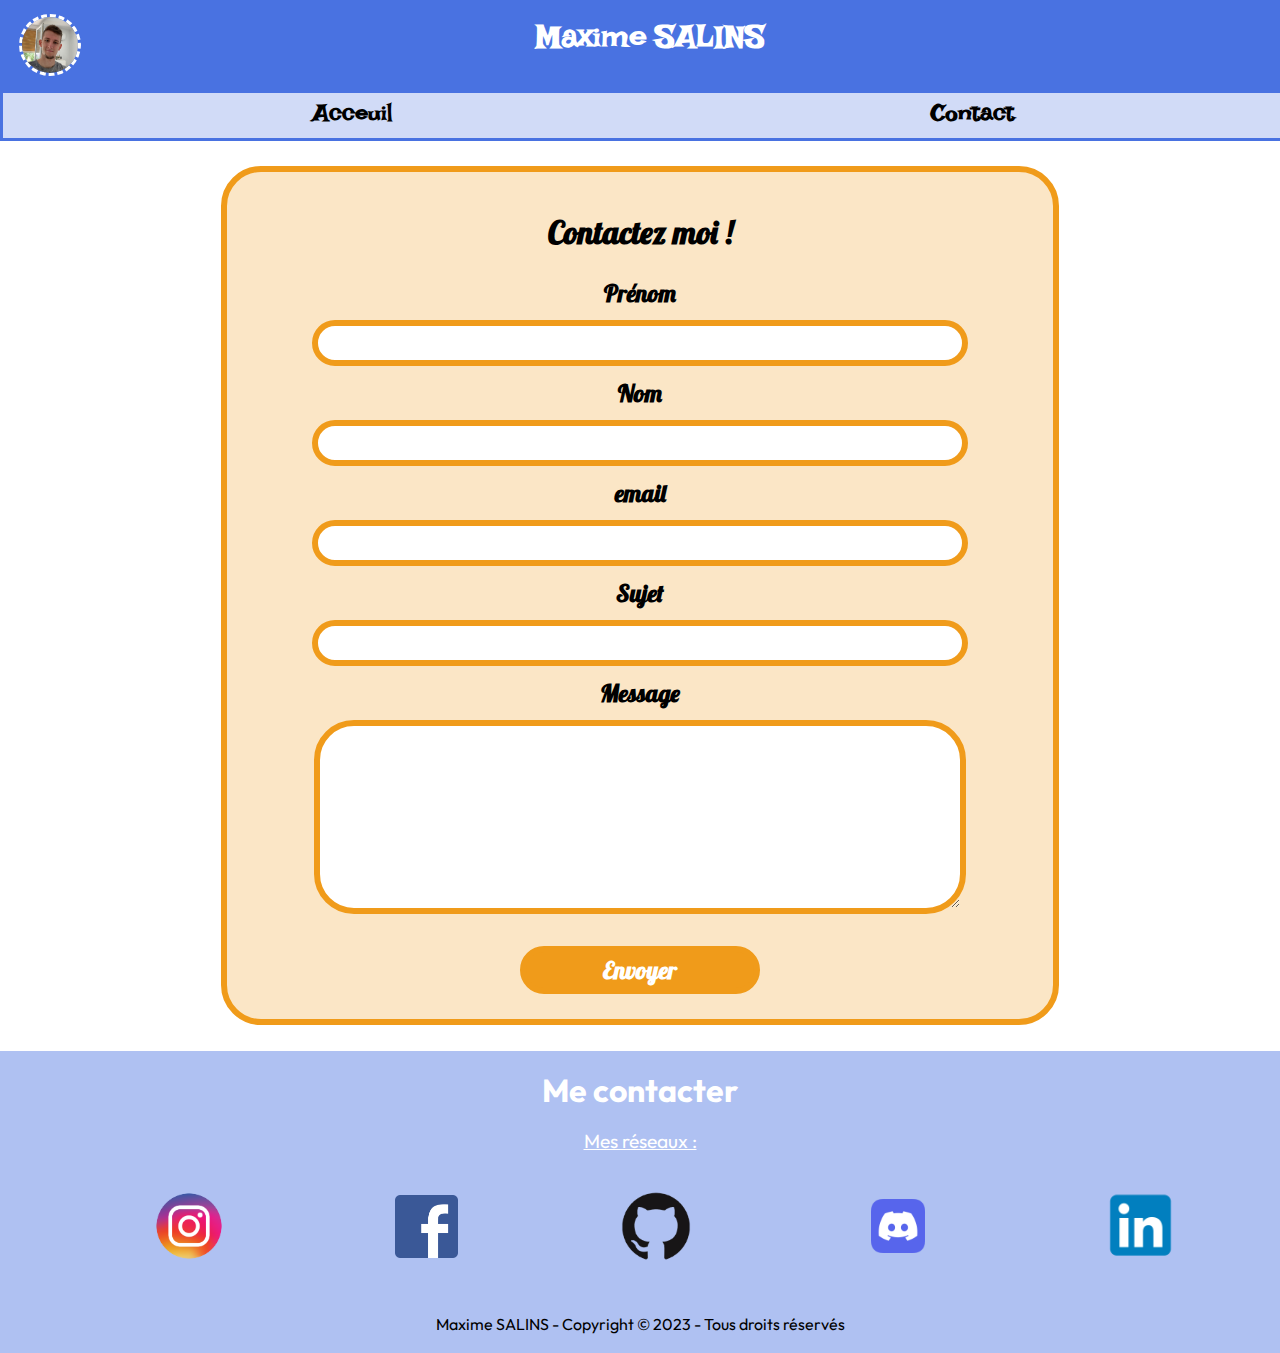
==== commit 2d76c74b: "Update JS & visuel" ====
--- a/Contact.html
+++ b/Contact.html
@@ -31,7 +31,7 @@
     <div class="container">
         <section id="section_form">
             <h2>Contactez moi !</h2>
-            <form action="">
+            <form action="" id="contact-form">
                 <label for="fname">Prénom</label><br>
                 <input type="text" id="fname" name="fname"><br>
                 <label for="lname">Nom</label><br>
@@ -60,6 +60,7 @@
         </nav>
         <p id="p_footer">Maxime SALINS - Copyright © 2023 - Tous droits réservés</p>
     </footer>
+    <script src="asset/js/services/contact-form.js"></script>
     <script src="asset/js/main.js"></script>
 </body>
 </html>--- a/asset/css/Contact.style.css
+++ b/asset/css/Contact.style.css
@@ -8,14 +8,16 @@
     /* Styles pour les écrans mobiles */
 }
 
-/*Style body */
+/*--------------------------------------------------------------------------------------------------------------*/
+/*-------------------------------------------- Style body ---------------------------------------------------- */
 
 body{
     margin: 0%;
     padding: 0%;
 }
 
-/* Style Header */
+/*--------------------------------------------------------------------------------------------------------------*/
+/*-------------------------------------------- Style Header ---------------------------------------------------*/
 
 
 .header_title{
@@ -50,7 +52,7 @@
     background-color: #4971e140 ;
     border: 3px solid #4972E1;
     width: 100%;
-    height: 3.6rem;
+    height: 2.8rem;
 }
 
 .ul_navbar_header{
@@ -71,7 +73,7 @@
     text-decoration: none;
     font-family: 'Lakki Reddy' , serif;
     font-weight: bolder;
-    font-size: xx-large;
+    font-size: x-large;
 }
 
 Li a:hover{
@@ -79,7 +81,8 @@
     color: #4972E1;
 }
 
-/* Style formaulaire */
+/*--------------------------------------------------------------------------------------------------------------*/
+/* ------------------------------------------ Style formulaire ------------------------------------------------*/
 
 .container{
     display: flex;
@@ -93,7 +96,7 @@
     border: 6px solid #F09B1A;
     border-radius: 40px;
     text-align: center;
-    width: 60rem;
+    width: 50rem;
     padding: 1%;
     margin-bottom: 2%;
 }
@@ -107,47 +110,21 @@
 label{
     font-family: 'Lobster', sans-serif;
     font-weight: bolder;
-    font-size: xx-large;
-}
-
-#fname{
-    border: 6px solid #F09B1A;
-    border-radius: 40px;
-    width: 50rem;
+    font-size: x-large;
+}
+
+input{
+    border: 6px solid #F09B1A;
+    border-radius: 40px;
+    width: 40rem;
     height: 2rem;
     margin: 1.5%;
 }
 
-#lname{
-    border: 6px solid #F09B1A;
-    border-radius: 40px;
-    width: 50rem;
-    height: 2rem;
-    margin: 1.5%;
-}
-
-
-#email{
-    border: 6px solid #F09B1A;
-    border-radius: 40px;
-    width: 50rem;
-    height: 2rem;
-    margin: 1.5%;
-}
-
-
-#subject{
-    border: 6px solid #F09B1A;
-    border-radius: 40px;
-    width: 50rem;
-    height: 2rem;
-    margin: 1.5%;
-}
-
-#message{
-    border: 6px solid #F09B1A;
-    border-radius: 40px;
-    width: 50rem;
+textarea{
+    border: 6px solid #F09B1A;
+    border-radius: 40px;
+    width: 38rem;
     padding: 2%;
     margin: 1.5%;
 }
@@ -158,10 +135,10 @@
     border-radius: 40px;
     font-family: 'Lobster', sans-serif;
     color: white;
-    font-size: xx-large;
+    font-size: x-large;
     font-weight: bolder;
     width: 15rem;
-    padding: 1%;
+    height: 3rem;
     margin-top: 2%;
 }
 
@@ -172,7 +149,8 @@
     color: black;
 }
 
-/* Style footer */
+/*--------------------------------------------------------------------------------------------------------------*/
+/* ------------------------------------------ Style footer ----------------------------------------------------*/
 
 footer{
     background-color: #4971e170;
